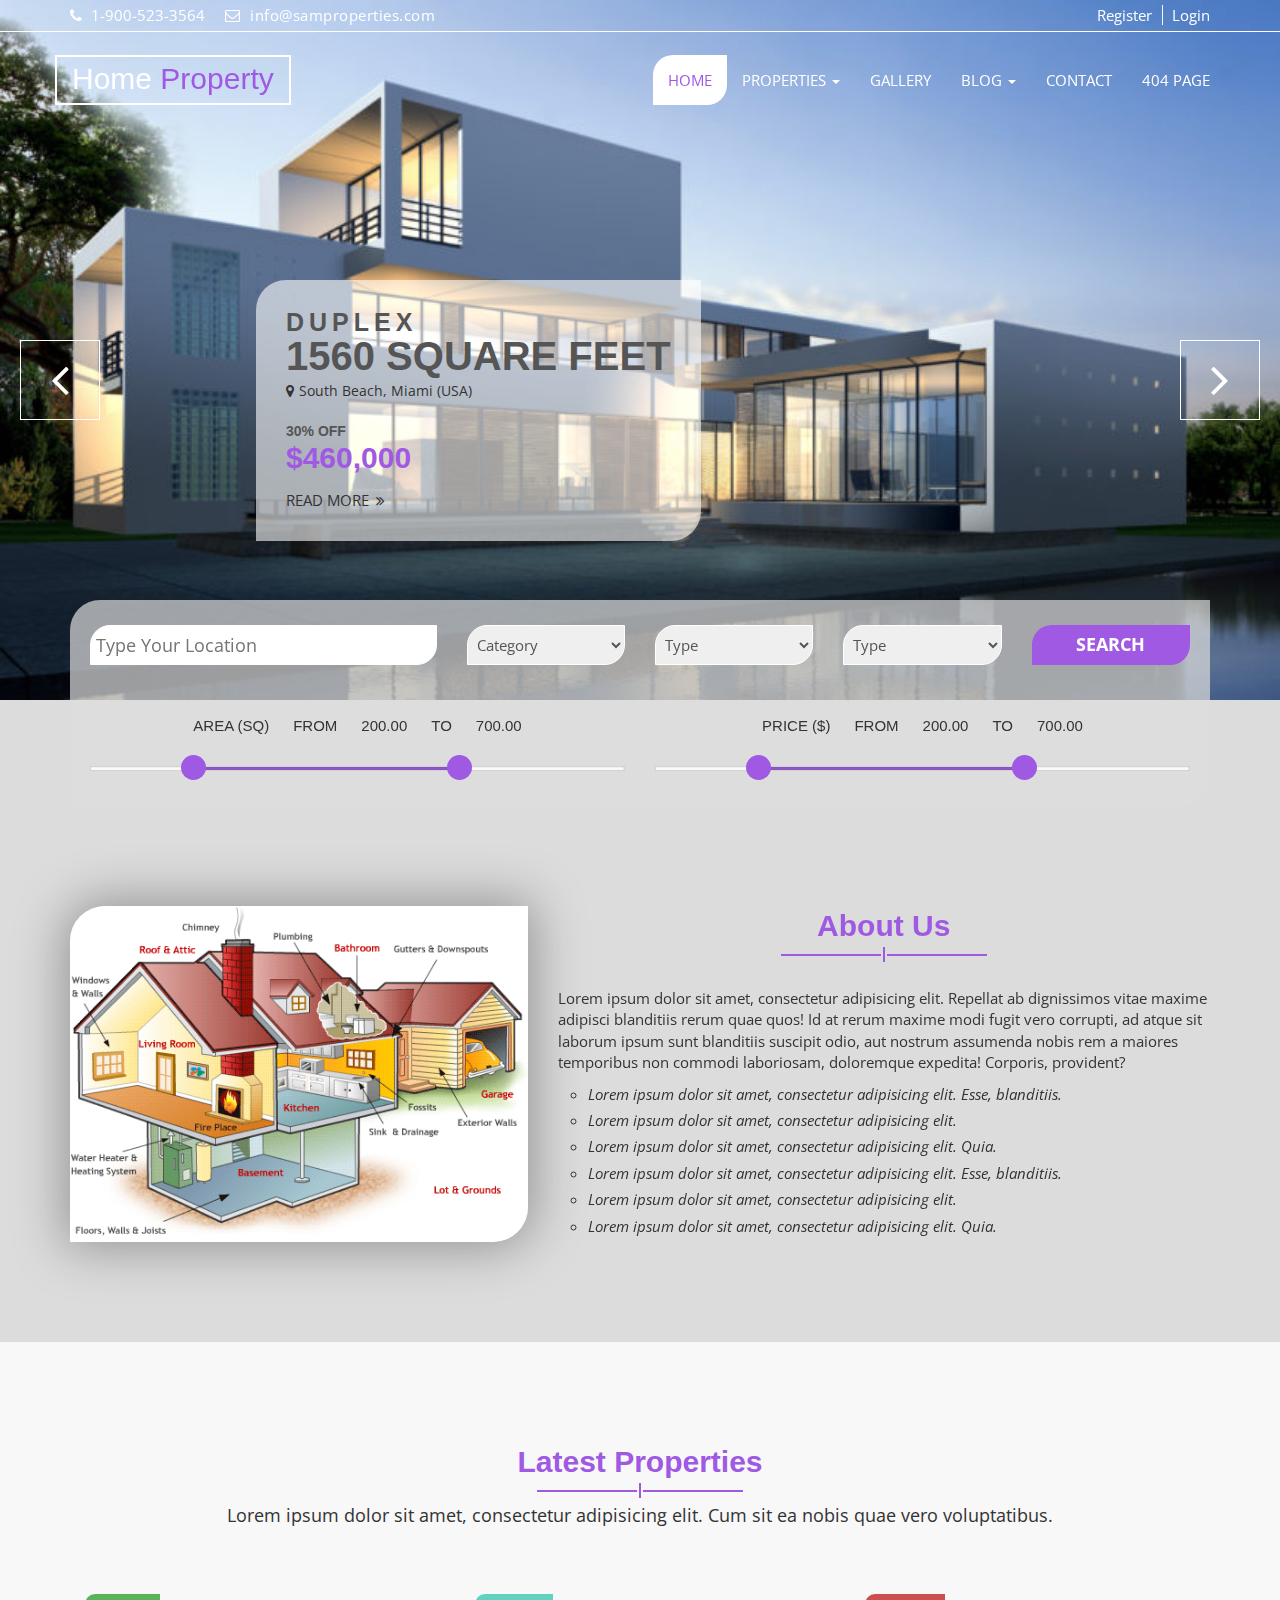
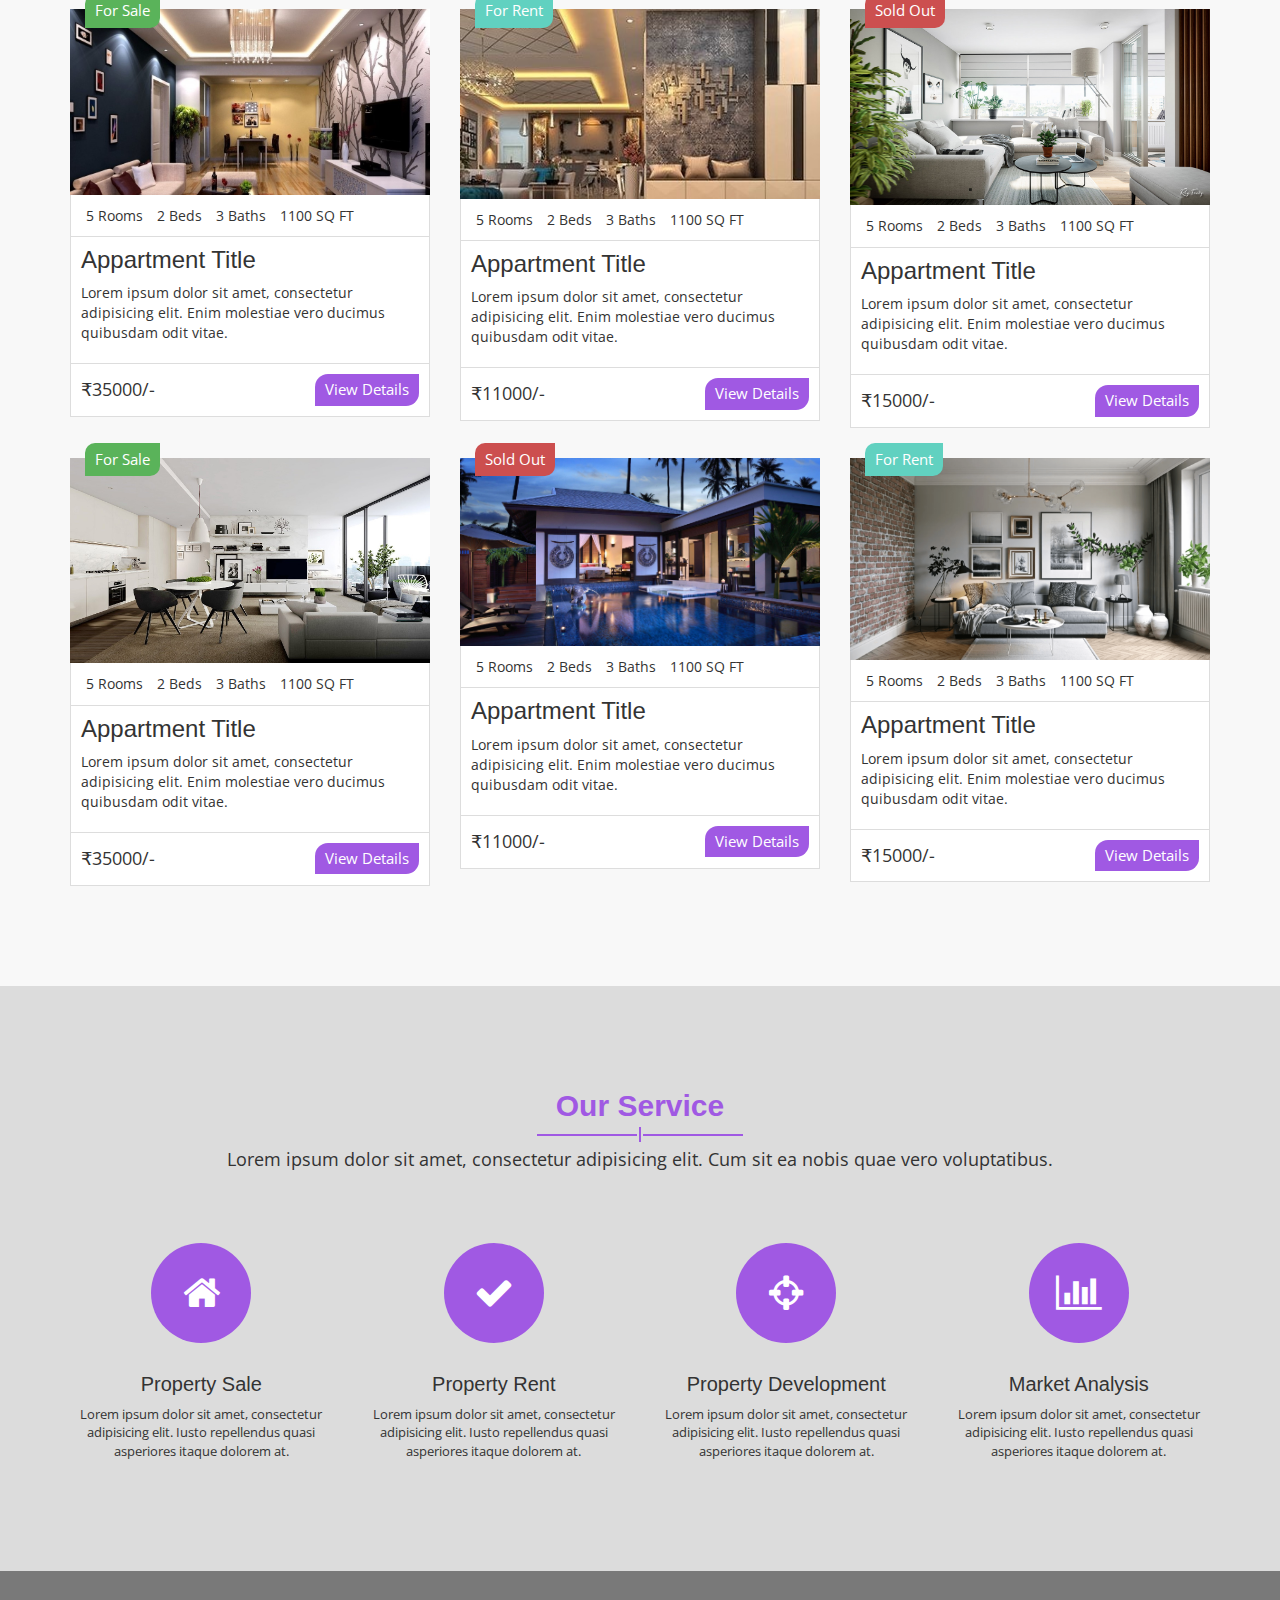
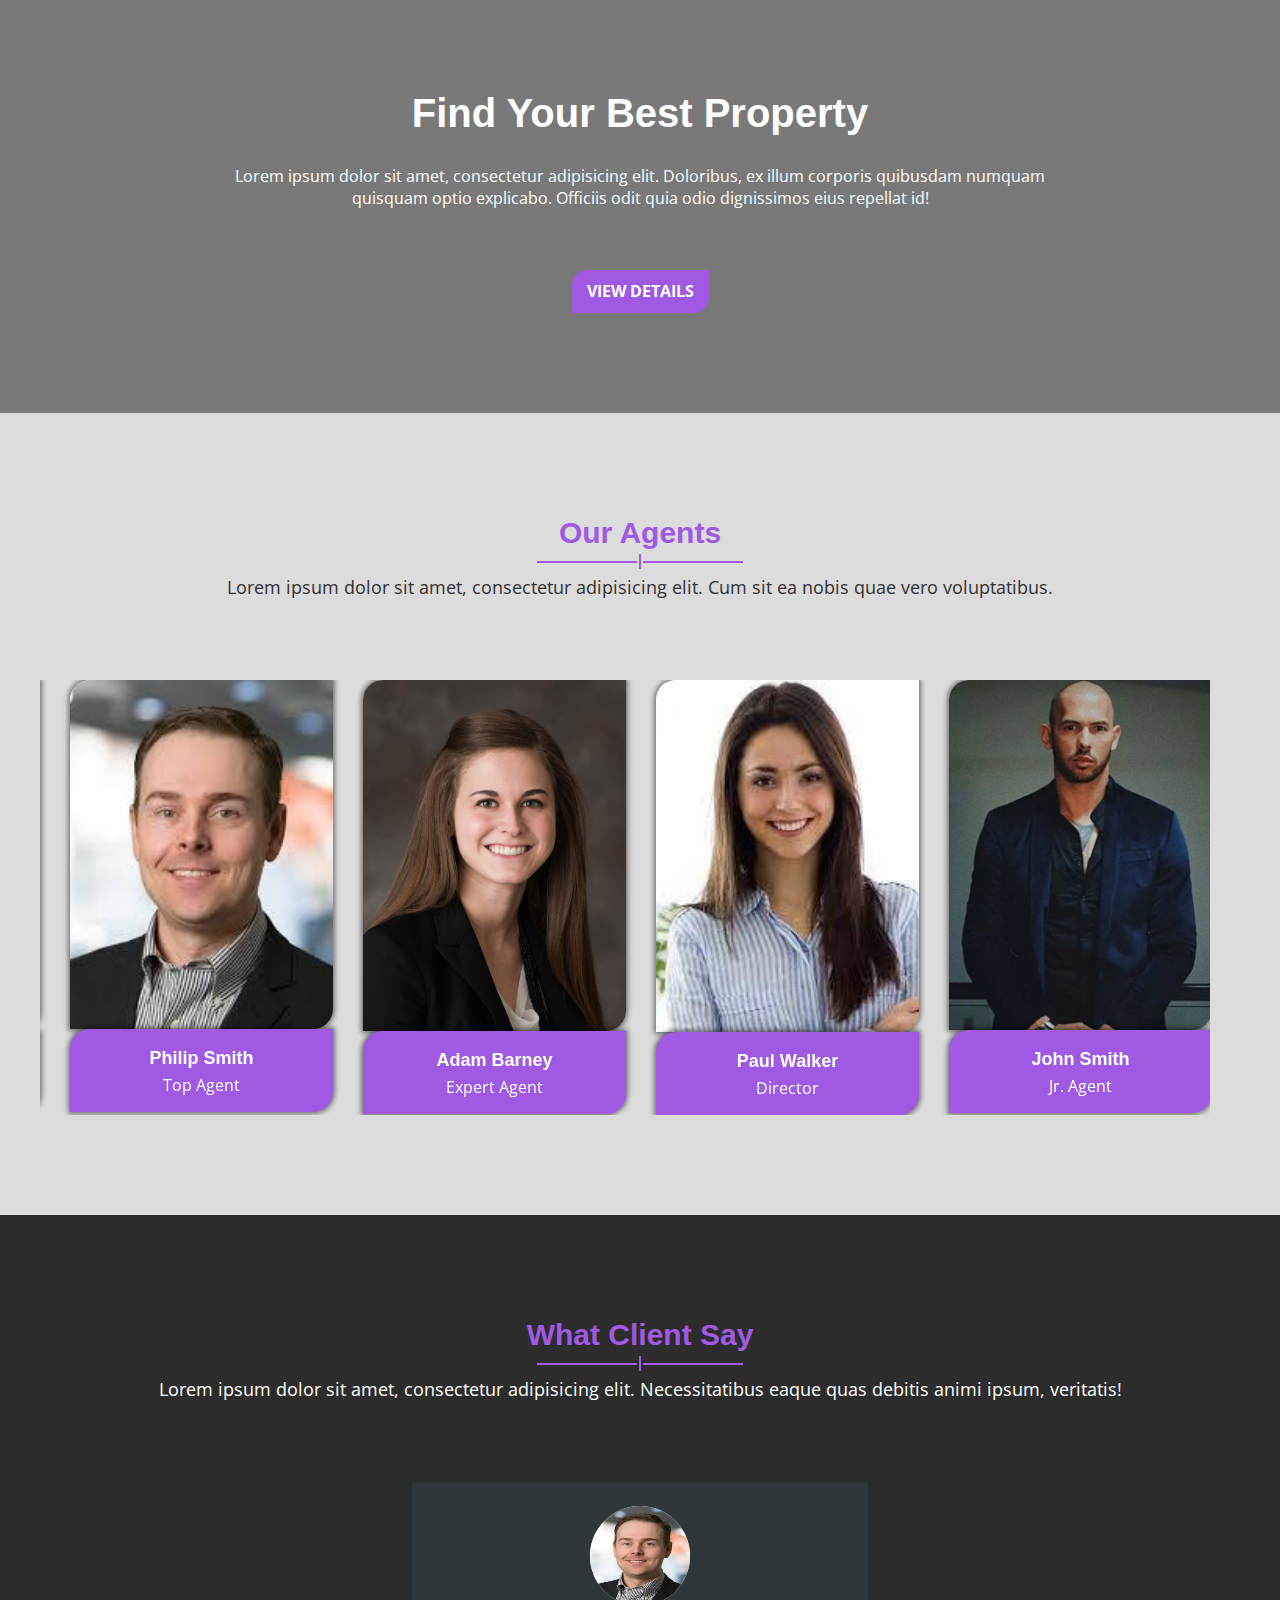
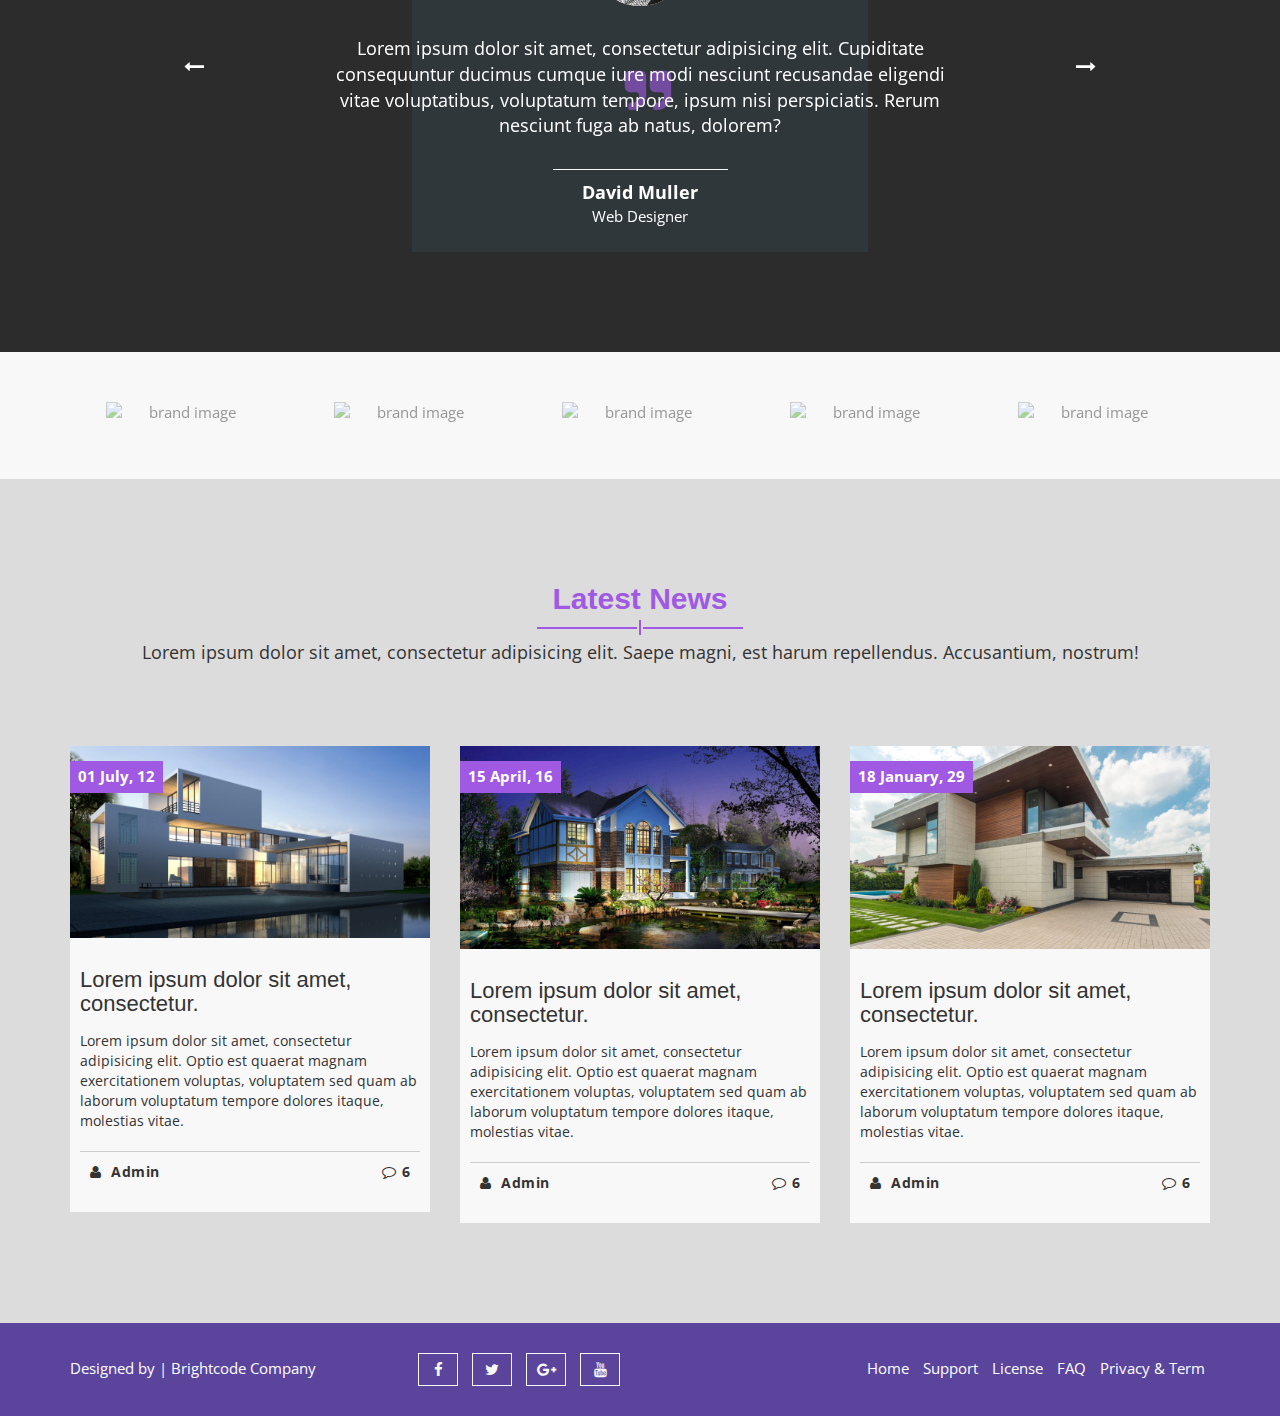
==== index.html @ 1f557dc6 "Initial commit with html file and css folder" ====
<!DOCTYPE html>
<html lang="en">

<head>
  <meta charset="utf-8">
  <meta http-equiv="X-UA-Compatible" content="IE=edge">
  <meta name="viewport" content="width=device-width, initial-scale=1">
  <title>Company Name | Home</title>
  <link rel="stylesheet" href="https://cdnjs.cloudflare.com/ajax/libs/font-awesome/6.2.1/css/all.min.css" />
  <!-- Font awesome -->
  <link href="css/font-awesome.css" rel="stylesheet">
  <!-- Bootstrap -->
  <link href="css/bootstrap.css" rel="stylesheet">
  <!-- slick slider -->
  <link rel="stylesheet" type="text/css" href="css/slick.css">
  <!-- price picker slider -->
  <link rel="stylesheet" type="text/css" href="css/nouislider.css">
  <!-- Fancybox slider -->
  <link rel="stylesheet" href="css/jquery.fancybox.css" type="text/css" media="screen" />
  <!-- Theme color -->
  <link id="switcher" href="css/theme-color/default-theme.css" rel="stylesheet">

  <!-- Main style sheet -->
  <link href="css/style.css" rel="stylesheet">


  <!-- Google Font -->
  <link href='https://fonts.googleapis.com/css?family=Vollkorn' rel='stylesheet' type='text/css'>
  <link href='https://fonts.googleapis.com/css?family=Open+Sans' rel='stylesheet' type='text/css'>


</head>

<body class="aa-price-range">
  <!-- Pre Loader -->
  <div id="aa-preloader-area">
    <div class="pulse"></div>
  </div>
  <!-- SCROLL TOP BUTTON -->
  <a class="scrollToTop" href="#"><i class="fa fa-angle-double-up"></i></a>
  <!-- END SCROLL TOP BUTTON -->

  <!-- Start header section -->
  <header id="aa-header">
    <div class="container">
      <div class="row">
        <div class="col-md-12">
          <div class="aa-header-area">
            <div class="row">
              <div class="col-md-6 col-sm-6 col-xs-6">
                <div class="aa-header-left">
                  <div class="aa-telephone-no">
                    <span class="fa fa-phone"></span>
                    1-900-523-3564
                  </div>
                  <div class="aa-email hidden-xs">
                    <span class="fa fa-envelope-o"></span> info@samproperties.com
                  </div>
                </div>
              </div>
              <div class="col-md-6 col-sm-6 col-xs-6">
                <div class="aa-header-right">
                  <a href="register.html" class="aa-register">Register</a>
                  <a href="signin.html" class="aa-login">Login</a>
                </div>
              </div>
            </div>
          </div>
        </div>
      </div>
    </div>
  </header>
  <!-- End header section -->

  <!-- Start menu section -->
  <section id="aa-menu-area">
    <nav class="navbar navbar-default main-navbar" role="navigation">
      <div class="container">
        <div class="navbar-header">
          <!-- FOR MOBILE VIEW COLLAPSED BUTTON -->
          <button type="button" class="navbar-toggle collapsed" data-toggle="collapse" data-target="#navbar"
            aria-expanded="false" aria-controls="navbar">
            <span class="sr-only">Toggle navigation</span>
            <span class="icon-bar"></span>
            <span class="icon-bar"></span>
            <span class="icon-bar"></span>
          </button>
          <!-- LOGO -->
          <!-- Text based logo -->
          <a class="navbar-brand aa-logo" href="index.html"> Home <span>Property</span></a>
          <!-- Image based logo -->
          <!-- <a class="navbar-brand aa-logo-img" href="index.html"><img src="img/logo.png" alt="logo"></a> -->
        </div>
        <div id="navbar" class="navbar-collapse collapse">
          <ul id="top-menu" class="nav navbar-nav navbar-right aa-main-nav">
            <li class="active"><a href="index.html">HOME</a></li>
            <li class="dropdown">
              <a class="dropdown-toggle" data-toggle="dropdown" href="properties.html">PROPERTIES <span
                  class="caret"></span></a>
              <ul class="dropdown-menu" role="menu">
                <li><a href="properties.html">PROPERTIES</a></li>
                <li><a href="properties-detail.html">PROPERTIES DETAIL</a></li>
              </ul>
            </li>
            <li><a href="gallery.html">GALLERY</a></li>
            <li class="dropdown">
              <a class="dropdown-toggle" data-toggle="dropdown" href="blog-archive.html">BLOG <span
                  class="caret"></span></a>
              <ul class="dropdown-menu" role="menu">
                <li><a href="blog-archive.html">BLOG</a></li>
                <li><a href="blog-single.html">BLOG DETAILS</a></li>
              </ul>
            </li>
            <li><a href="contact.html">CONTACT</a></li>
            <li><a href="404.html">404 PAGE</a></li>
          </ul>
        </div><!--/.nav-collapse -->
      </div>
    </nav>
  </section>
  <!-- End menu section -->

  <!-- Start slider  -->
  <section id="aa-slider">
    <div class="aa-slider-area">
      <!-- Top slider -->
      <div class="aa-top-slider">
        <!-- Top slider single slide -->
        <div class="aa-top-slider-single">
          <img src="img/slider/slider_1.jpg" alt="img">
          <!-- Top slider content -->
          <div class="aa-top-slider-content">
            <span class="aa-top-slider-catg">Duplex</span>
            <h2 class="aa-top-slider-title">1560 Square Feet</h2>
            <p class="aa-top-slider-location"><i class="fa fa-map-marker"></i>South Beach, Miami (USA)</p>
            <span class="aa-top-slider-off">30% OFF</span>
            <p class="aa-top-slider-price">$460,000</p>
            <a href="#" class="aa-top-slider-btn">Read More <span class="fa fa-angle-double-right"></span></a>
          </div>
          <!-- / Top slider content -->
        </div>
        <!-- / Top slider single slide -->
        <!-- Top slider single slide -->
        <div class="aa-top-slider-single">
          <img src="img/slider/slider_2.jpg" alt="img">
          <!-- Top slider content -->
          <div class="aa-top-slider-content">
            <span class="aa-top-slider-catg">Duplex</span>
            <h2 class="aa-top-slider-title">1560 Square Feet</h2>
            <p class="aa-top-slider-location"><i class="fa fa-map-marker"></i>South Beach, Miami (USA)</p>
            <span class="aa-top-slider-off">30% OFF</span>
            <p class="aa-top-slider-price">$460,000</p>
            <a href="#" class="aa-top-slider-btn">Read More <span class="fa fa-angle-double-right"></span></a>
          </div>
          <!-- / Top slider content -->
        </div>
        <!-- / Top slider single slide -->
        <!-- Top slider single slide -->
        <div class="aa-top-slider-single">
          <img src="img/slider/slider_4.jpg" alt="img">
          <!-- Top slider content -->
          <div class="aa-top-slider-content">
            <span class="aa-top-slider-catg">Duplex</span>
            <h2 class="aa-top-slider-title">1560 Square Feet</h2>
            <p class="aa-top-slider-location"><i class="fa fa-map-marker"></i>South Beach, Miami (USA)</p>
            <span class="aa-top-slider-off">30% OFF</span>
            <p class="aa-top-slider-price">$460,000</p>
            <a href="#" class="aa-top-slider-btn">Read More <span class="fa fa-angle-double-right"></span></a>
          </div>
          <!-- / Top slider content -->
        </div>
      </div>
    </div>
  </section>
  <!-- End slider  -->

  <!-- Advance Search -->
  <section id="aa-advance-search">
    <div class="container">
      <div class="aa-advance-search-area">
        <div class="form">
          <div class="aa-advance-search-top">
            <div class="row">
              <div class="col-md-4">
                <div class="aa-single-advance-search">
                  <input type="text" placeholder="Type Your Location">
                </div>
              </div>
              <div class="col-md-2">
                <div class="aa-single-advance-search">
                  <select>
                    <option value="0" selected>Category</option>
                    <option value="1">Flat</option>
                    <option value="2">Land</option>
                    <option value="3">Plot</option>
                    <option value="4">Commercial</option>
                  </select>
                </div>
              </div>
              <div class="col-md-2">
                <div class="aa-single-advance-search">
                  <select>
                    <option value="0" selected>Type</option>
                    <option value="1">Flat</option>
                    <option value="2">Land</option>
                    <option value="3">Plot</option>
                    <option value="4">Commercial</option>
                  </select>
                </div>
              </div>
              <div class="col-md-2">
                <div class="aa-single-advance-search">
                  <select>
                    <option value="0" selected>Type</option>
                    <option value="1">Flat</option>
                    <option value="2">Land</option>
                    <option value="3">Plot</option>
                    <option value="4">Commercial</option>
                  </select>
                </div>
              </div>
              <div class="col-md-2">
                <div class="aa-single-advance-search">
                  <input class="aa-search-btn" type="submit" value="Search">
                </div>
              </div>
            </div>
          </div>
          <div class="aa-advance-search-bottom">
            <div class="row">
              <div class="col-md-6">
                <div class="aa-single-filter-search">
                  <span>AREA (SQ)</span>
                  <span>FROM</span>
                  <span id="skip-value-lower" class="example-val">30.00</span>
                  <span>TO</span>
                  <span id="skip-value-upper" class="example-val">100.00</span>
                  <div id="aa-sqrfeet-range" class="noUi-target noUi-ltr noUi-horizontal noUi-background">
                  </div>
                </div>
              </div>
              <div class="col-md-6">
                <div class="aa-single-filter-search">
                  <span>PRICE ($)</span>
                  <span>FROM</span>
                  <span id="skip-value-lower2" class="example-val">30.00</span>
                  <span>TO</span>
                  <span id="skip-value-upper2" class="example-val">100.00</span>
                  <div id="aa-price-range" class="noUi-target noUi-ltr noUi-horizontal noUi-background">
                  </div>
                </div>
              </div>
            </div>
          </div>
        </div>
      </div>
    </div>
  </section>
  <!-- / Advance Search -->

  <!-- About us -->
  <section id="aa-about-us">
    <div class="container">
      <div class="row">
        <div class="col-md-12">
          <div class="aa-about-us-area">
            <div class="row">
              <div class="col-md-5">
                <div class="aa-about-us-left">
                  <img src="img/about/about_1.gif" alt="image">
                </div>
              </div>
              <div class="col-md-7">
                <div class="aa-about-us-right">
                  <div class="aa-title">
                    <h2>About Us</h2>
                    <span></span>
                  </div>
                  <p>Lorem ipsum dolor sit amet, consectetur adipisicing elit. Repellat ab dignissimos vitae maxime
                    adipisci blanditiis rerum quae quos! Id at rerum maxime modi fugit vero corrupti, ad atque sit
                    laborum ipsum sunt blanditiis suscipit odio, aut nostrum assumenda nobis rem a maiores temporibus
                    non commodi laboriosam, doloremque expedita! Corporis, provident?</p>
                  <ul>
                    <li>Lorem ipsum dolor sit amet, consectetur adipisicing elit. Esse, blanditiis.</li>
                    <li>Lorem ipsum dolor sit amet, consectetur adipisicing elit.</li>
                    <li>Lorem ipsum dolor sit amet, consectetur adipisicing elit. Quia.</li>
                    <li>Lorem ipsum dolor sit amet, consectetur adipisicing elit. Esse, blanditiis.</li>
                    <li>Lorem ipsum dolor sit amet, consectetur adipisicing elit.</li>
                    <li>Lorem ipsum dolor sit amet, consectetur adipisicing elit. Quia.</li>
                  </ul>
                </div>
              </div>
            </div>
          </div>
        </div>
      </div>
    </div>
  </section>
  <!-- / About us -->

  <!-- Latest property -->
  <section id="aa-latest-property">
    <div class="container">
      <div class="aa-latest-property-area">
        <div class="aa-title">
          <h2>Latest Properties</h2>
          <span></span>
          <p>Lorem ipsum dolor sit amet, consectetur adipisicing elit. Cum sit ea nobis quae vero voluptatibus.</p>
        </div>
        <div class="aa-latest-properties-content">
          <div class="row">
            <div class="col-md-4">
              <article class="aa-properties-item">
                <a href="#" class="aa-properties-item-img">
                  <img src="img/item/card_1.jpg" alt="img">
                </a>
                <div class="aa-tag for-sale">
                  For Sale
                </div>
                <div class="aa-properties-item-content">
                  <div class="aa-properties-info">
                    <span>5 Rooms</span>
                    <span>2 Beds</span>
                    <span>3 Baths</span>
                    <span>1100 SQ FT</span>
                  </div>
                  <div class="aa-properties-about">
                    <h3><a href="#">Appartment Title</a></h3>
                    <p>Lorem ipsum dolor sit amet, consectetur adipisicing elit. Enim molestiae vero ducimus quibusdam
                      odit vitae.</p>
                  </div>
                  <div class="aa-properties-detial">
                    <span class="aa-price">
                      &#8377;35000/-
                    </span>
                    <a href="#" class="aa-secondary-btn">View Details</a>
                  </div>
                </div>
              </article>
            </div>
            <div class="col-md-4">
              <article class="aa-properties-item">
                <a href="#" class="aa-properties-item-img">
                  <img src="img/item/card_2.jpg" alt="img">
                </a>
                <div class="aa-tag for-rent">
                  For Rent
                </div>
                <div class="aa-properties-item-content">
                  <div class="aa-properties-info">
                    <span>5 Rooms</span>
                    <span>2 Beds</span>
                    <span>3 Baths</span>
                    <span>1100 SQ FT</span>
                  </div>
                  <div class="aa-properties-about">
                    <h3><a href="#">Appartment Title</a></h3>
                    <p>Lorem ipsum dolor sit amet, consectetur adipisicing elit. Enim molestiae vero ducimus quibusdam
                      odit vitae.</p>
                  </div>
                  <div class="aa-properties-detial">
                    <span class="aa-price">
                      &#8377;11000/-
                    </span>
                    <a href="#" class="aa-secondary-btn">View Details</a>
                  </div>
                </div>
              </article>
            </div>
            <div class="col-md-4">
              <article class="aa-properties-item">
                <a href="#" class="aa-properties-item-img">
                  <img src="img/item/card_3.jpg" alt="img">
                </a>
                <div class="aa-tag sold-out">
                  Sold Out
                </div>
                <div class="aa-properties-item-content">
                  <div class="aa-properties-info">
                    <span>5 Rooms</span>
                    <span>2 Beds</span>
                    <span>3 Baths</span>
                    <span>1100 SQ FT</span>
                  </div>
                  <div class="aa-properties-about">
                    <h3><a href="#">Appartment Title</a></h3>
                    <p>Lorem ipsum dolor sit amet, consectetur adipisicing elit. Enim molestiae vero ducimus quibusdam
                      odit vitae.</p>
                  </div>
                  <div class="aa-properties-detial">
                    <span class="aa-price">
                      &#8377;15000/-
                    </span>
                    <a href="#" class="aa-secondary-btn">View Details</a>
                  </div>
                </div>
              </article>
            </div>
            <div class="col-md-4">
              <article class="aa-properties-item">
                <a href="#" class="aa-properties-item-img">
                  <img src="img/item/card_4.jpg" alt="img">
                </a>
                <div class="aa-tag for-sale">
                  For Sale
                </div>
                <div class="aa-properties-item-content">
                  <div class="aa-properties-info">
                    <span>5 Rooms</span>
                    <span>2 Beds</span>
                    <span>3 Baths</span>
                    <span>1100 SQ FT</span>
                  </div>
                  <div class="aa-properties-about">
                    <h3><a href="#">Appartment Title</a></h3>
                    <p>Lorem ipsum dolor sit amet, consectetur adipisicing elit. Enim molestiae vero ducimus quibusdam
                      odit vitae.</p>
                  </div>
                  <div class="aa-properties-detial">
                    <span class="aa-price">
                      &#8377;35000/-
                    </span>
                    <a href="#" class="aa-secondary-btn">View Details</a>
                  </div>
                </div>
              </article>
            </div>
            <div class="col-md-4">
              <article class="aa-properties-item">
                <a href="#" class="aa-properties-item-img">
                  <img src="img/item/card_5.jpg" alt="img">
                </a>
                <div class="aa-tag sold-out">
                  Sold Out
                </div>
                <div class="aa-properties-item-content">
                  <div class="aa-properties-info">
                    <span>5 Rooms</span>
                    <span>2 Beds</span>
                    <span>3 Baths</span>
                    <span>1100 SQ FT</span>
                  </div>
                  <div class="aa-properties-about">
                    <h3><a href="#">Appartment Title</a></h3>
                    <p>Lorem ipsum dolor sit amet, consectetur adipisicing elit. Enim molestiae vero ducimus quibusdam
                      odit vitae.</p>
                  </div>
                  <div class="aa-properties-detial">
                    <span class="aa-price">
                      &#8377;11000/-
                    </span>
                    <a href="#" class="aa-secondary-btn">View Details</a>
                  </div>
                </div>
              </article>
            </div>
            <div class="col-md-4">
              <article class="aa-properties-item">
                <a href="#" class="aa-properties-item-img">
                  <img src="img/item/card_6.jpg" alt="img">
                </a>
                <div class="aa-tag for-rent">
                  For Rent
                </div>
                <div class="aa-properties-item-content">
                  <div class="aa-properties-info">
                    <span>5 Rooms</span>
                    <span>2 Beds</span>
                    <span>3 Baths</span>
                    <span>1100 SQ FT</span>
                  </div>
                  <div class="aa-properties-about">
                    <h3><a href="#">Appartment Title</a></h3>
                    <p>Lorem ipsum dolor sit amet, consectetur adipisicing elit. Enim molestiae vero ducimus quibusdam
                      odit vitae.</p>
                  </div>
                  <div class="aa-properties-detial">
                    <span class="aa-price">
                      &#8377;15000/-
                    </span>
                    <a href="#" class="aa-secondary-btn">View Details</a>
                  </div>
                </div>
              </article>
            </div>
          </div>
        </div>
      </div>
    </div>
  </section>
  <!-- / Latest property -->

  <!-- Service section -->
  <section id="aa-service">
    <div class="container">
      <div class="row">
        <div class="col-md-12">
          <div class="aa-service-area">
            <div class="aa-title">
              <h2>Our Service</h2>
              <span></span>
              <p>Lorem ipsum dolor sit amet, consectetur adipisicing elit. Cum sit ea nobis quae vero voluptatibus.</p>
            </div>
            <!-- service content -->
            <div class="aa-service-content">
              <div class="row">
                <div class="col-md-3">
                  <div class="aa-single-service">
                    <div class="aa-service-icon">
                      <span class="fa fa-home"></span>
                    </div>
                    <div class="aa-single-service-content">
                      <h4><a href="#">Property Sale</a></h4>
                      <p>Lorem ipsum dolor sit amet, consectetur adipisicing elit. Iusto repellendus quasi asperiores
                        itaque dolorem at.</p>
                    </div>
                  </div>
                </div>
                <div class="col-md-3">
                  <div class="aa-single-service">
                    <div class="aa-service-icon">
                      <span class="fa fa-check"></span>
                    </div>
                    <div class="aa-single-service-content">
                      <h4><a href="#">Property Rent</a></h4>
                      <p>Lorem ipsum dolor sit amet, consectetur adipisicing elit. Iusto repellendus quasi asperiores
                        itaque dolorem at.</p>
                    </div>
                  </div>
                </div>
                <div class="col-md-3">
                  <div class="aa-single-service">
                    <div class="aa-service-icon">
                      <span class="fa fa-crosshairs"></span>
                    </div>
                    <div class="aa-single-service-content">
                      <h4><a href="#">Property Development</a></h4>
                      <p>Lorem ipsum dolor sit amet, consectetur adipisicing elit. Iusto repellendus quasi asperiores
                        itaque dolorem at.</p>
                    </div>
                  </div>
                </div>
                <div class="col-md-3">
                  <div class="aa-single-service">
                    <div class="aa-service-icon">
                      <span class="fa fa-bar-chart-o"></span>
                    </div>
                    <div class="aa-single-service-content">
                      <h4><a href="#">Market Analysis</a></h4>
                      <p>Lorem ipsum dolor sit amet, consectetur adipisicing elit. Iusto repellendus quasi asperiores
                        itaque dolorem at.</p>
                    </div>
                  </div>
                </div>
              </div>
            </div>
          </div>
        </div>
      </div>
    </div>
  </section>
  <!-- / Service section -->

  <!-- Promo Banner Section -->
  <section id="aa-promo-banner">
    <div class="container">
      <div class="row">
        <div class="col-md-12">
          <div class="aa-promo-banner-area">
            <h3>Find Your Best Property</h3>
            <p>Lorem ipsum dolor sit amet, consectetur adipisicing elit. Doloribus, ex illum corporis quibusdam numquam
              quisquam optio explicabo. Officiis odit quia odio dignissimos eius repellat id!</p>
            <a href="#" class="aa-view-btn">View Details</a>
          </div>
        </div>
      </div>
    </div>
  </section>
  <!-- / Promo Banner Section -->

  <!-- Our Agent Section-->
  <section id="aa-agents">
    <div class="container">
      <div class="row">
        <div class="col-md-12">
          <div class="aa-agents-area">
            <div class="aa-title">
              <h2>Our Agents</h2>
              <span></span>
              <p>Lorem ipsum dolor sit amet, consectetur adipisicing elit. Cum sit ea nobis quae vero voluptatibus.</p>
            </div>
            <!-- agents content -->
            <div class="aa-agents-content">
              <ul class="aa-agents-slider">
                <li>
                  <div class="aa-single-agents">
                    <div class="aa-agents-img">
                      <img src="img/agents/agent_1.jpg" alt="agent member image">
                    </div>
                    <div class="aa-agetns-info">
                      <h4><a href="#">Philip Smith</a></h4>
                      <span>Top Agent</span>
                      <!-- <div class="aa-agent-social">
                        <a href="#"><i class="fa fa-facebook"></i></a>
                        <a href="#"><i class="fa fa-twitter"></i></a>
                        <a href="#"><i class="fa fa-linkedin"></i></a>
                        <a href="#"><i class="fa fa-google-plus"></i></a>
                      </div> -->
                    </div>
                  </div>
                </li>
                <li>
                  <div class="aa-single-agents">
                    <div class="aa-agents-img">
                      <img src="img/agents/agent_2.jpg" alt="agent member image">
                    </div>
                    <div class="aa-agetns-info">
                      <h4><a href="#">Adam Barney</a></h4>
                      <span>Expert Agent</span>
                      <!-- <div class="aa-agent-social">
                        <a href="#"><i class="fa fa-facebook"></i></a>
                        <a href="#"><i class="fa fa-twitter"></i></a>
                        <a href="#"><i class="fa fa-linkedin"></i></a>
                        <a href="#"><i class="fa fa-google-plus"></i></a>
                      </div> -->
                    </div>
                  </div>
                </li>
                <li>
                  <div class="aa-single-agents">
                    <div class="aa-agents-img">
                      <img src="img/agents/agent_3.jpg" alt="agent member image">
                    </div>
                    <div class="aa-agetns-info">
                      <h4><a href="#">Paul Walker</a></h4>
                      <span>Director</span>
                      <!-- <div class="aa-agent-social">
                        <a href="#"><i class="fa fa-facebook"></i></a>
                        <a href="#"><i class="fa fa-twitter"></i></a>
                        <a href="#"><i class="fa fa-linkedin"></i></a>
                        <a href="#"><i class="fa fa-google-plus"></i></a>
                      </div> -->
                    </div>
                  </div>
                </li>
                <li>
                  <div class="aa-single-agents">
                    <div class="aa-agents-img">
                      <img src="img/agents/agent_4.jpg" alt="agent member image">
                    </div>
                    <div class="aa-agetns-info">
                      <h4><a href="#">John Smith</a></h4>
                      <span>Jr. Agent</span>
                      <!-- <div class="aa-agent-social">
                        <a href="#"><i class="fa fa-facebook"></i></a>
                        <a href="#"><i class="fa fa-twitter"></i></a>
                        <a href="#"><i class="fa fa-linkedin"></i></a>
                        <a href="#"><i class="fa fa-google-plus"></i></a>
                      </div> -->
                    </div>
                  </div>
                </li>
                <li>
                  <div class="aa-single-agents">
                    <div class="aa-agents-img">
                      <img src="img/agents/agent_5.jpg" alt="agent member image">
                    </div>
                    <div class="aa-agetns-info">
                      <h4><a href="#">Philip Smith</a></h4>
                      <span>Top Agent</span>
                      <!-- <div class="aa-agent-social">
                        <a href="#"><i class="fa fa-facebook"></i></a>
                        <a href="#"><i class="fa fa-twitter"></i></a>
                        <a href="#"><i class="fa fa-linkedin"></i></a>
                        <a href="#"><i class="fa fa-google-plus"></i></a>
                      </div> -->
                    </div>
                  </div>
                </li>

                <li>
                  <div class="aa-single-agents">
                    <div class="aa-agents-img">
                      <img src="img/agents/agent_6.jpg" alt="agent member image">
                    </div>
                    <div class="aa-agetns-info">
                      <h4><a href="#">Philip Smith</a></h4>
                      <span>Top Agent</span>
                      <!-- <div class="aa-agent-social">
                        <a href="#"><i class="fa fa-facebook"></i></a>
                        <a href="#"><i class="fa fa-twitter"></i></a>
                        <a href="#"><i class="fa fa-linkedin"></i></a>
                        <a href="#"><i class="fa fa-google-plus"></i></a>
                      </div> -->
                    </div>
                  </div>
                </li>

              </ul>
            </div>
          </div>
        </div>
      </div>
    </div>
  </section>
  <!-- / Our Agent Section-->

  <!-- Client Testimonial -->
  <section id="aa-client-testimonial">
    <div class="container">
      <div class="row">
        <div class="col-md-12">
          <div class="aa-client-testimonial-area">
            <div class="aa-title">
              <h2>What Client Say</h2>
              <span></span>
              <p>Lorem ipsum dolor sit amet, consectetur adipisicing elit. Necessitatibus eaque quas debitis animi
                ipsum, veritatis!</p>
            </div>
            <!-- testimonial content -->
            <div class="aa-testimonial-content">
              <!-- testimonial slider -->
              <ul class="aa-testimonial-slider">
                <li>
                  <div class="aa-testimonial-single">
                    <div class="aa-testimonial-img">
                      <img src="img/agents/agent_1.jpg" alt="testimonial img">
                    </div>
                    <div class="aa-testimonial-info">
                      <p>Lorem ipsum dolor sit amet, consectetur adipisicing elit. Cupiditate consequuntur ducimus
                        cumque iure modi nesciunt recusandae eligendi vitae voluptatibus, voluptatum tempore, ipsum nisi
                        perspiciatis. Rerum nesciunt fuga ab natus, dolorem?</p>
                    </div>
                    <div class="aa-testimonial-bio">
                      <p>David Muller</p>
                      <span>Web Designer</span>
                    </div>
                  </div>
                </li>
                <li>
                  <div class="aa-testimonial-single">
                    <div class="aa-testimonial-img">
                      <img src="img/agents/agent_2.jpg" alt="testimonial img">
                    </div>
                    <div class="aa-testimonial-info">
                      <p>Lorem ipsum dolor sit amet, consectetur adipisicing elit. Cupiditate consequuntur ducimus
                        cumque iure modi nesciunt recusandae eligendi vitae voluptatibus, voluptatum tempore, ipsum nisi
                        perspiciatis. Rerum nesciunt fuga ab natus, dolorem?</p>
                    </div>
                    <div class="aa-testimonial-bio">
                      <p>David Muller</p>
                      <span>Web Designer</span>
                    </div>
                  </div>
                </li>
                <li>
                  <div class="aa-testimonial-single">
                    <div class="aa-testimonial-img">
                      <img src="img/agents/agent_3.jpg" alt="testimonial img">
                    </div>
                    <div class="aa-testimonial-info">
                      <p>Lorem ipsum dolor sit amet, consectetur adipisicing elit. Cupiditate consequuntur ducimus
                        cumque iure modi nesciunt recusandae eligendi vitae voluptatibus, voluptatum tempore, ipsum nisi
                        perspiciatis. Rerum nesciunt fuga ab natus, dolorem?</p>
                    </div>
                    <div class="aa-testimonial-bio">
                      <p>David Muller</p>
                      <span>Web Designer</span>
                    </div>
                  </div>
                </li>
              </ul>
            </div>
          </div>
        </div>
      </div>
    </div>
  </section>
  <!-- Client Testimonial -->

  <!-- Client brand -->
  <section id="aa-client-brand">
    <div class="container">
      <div class="row">
        <div class="col-md-12">
          <div class="aa-client-brand-area">
            <ul class="aa-client-brand-slider">
              <li>
                <div class="aa-client-single-brand">
                  <img src="img/client-brand-1.png" alt="brand image">
                </div>
              </li>
              <li>
                <div class="aa-client-single-brand">
                  <img src="img/client-brand-2.png" alt="brand image">
                </div>
              </li>
              <li>
                <div class="aa-client-single-brand">
                  <img src="img/client-brand-3.png" alt="brand image">
                </div>
              </li>
              <li>
                <div class="aa-client-single-brand">
                  <img src="img/client-brand-5.png" alt="brand image">
                </div>
              </li>
              <li>
                <div class="aa-client-single-brand">
                  <img src="img/client-brand-4.png" alt="brand image">
                </div>
              </li>
              <li>
                <div class="aa-client-single-brand">
                  <img src="img/client-brand-1.png" alt="brand image">
                </div>
              </li>
              <li>
                <div class="aa-client-single-brand">
                  <img src="img/client-brand-2.png" alt="brand image">
                </div>
              </li>
              <li>
                <div class="aa-client-single-brand">
                  <img src="img/client-brand-3.png" alt="brand image">
                </div>
              </li>
              <li>
                <div class="aa-client-single-brand">
                  <img src="img/client-brand-5.png" alt="brand image">
                </div>
              </li>
              <li>
                <div class="aa-client-single-brand">
                  <img src="img/client-brand-4.png" alt="brand image">
                </div>
              </li>
            </ul>
          </div>
        </div>
      </div>
    </div>
  </section>
  <!-- / Client brand -->

  <!-- Latest blog -->
  <section id="aa-latest-blog">
    <div class="container">
      <div class="row">
        <div class="col-md-12">
          <div class="aa-latest-blog-area">
            <div class="aa-title">
              <h2>Latest News</h2>
              <span></span>
              <p>Lorem ipsum dolor sit amet, consectetur adipisicing elit. Saepe magni, est harum repellendus.
                Accusantium, nostrum!</p>
            </div>
            <div class="aa-latest-blog-content">
              <div class="row">
                <!-- start single blog -->
                <div class="col-md-4">
                  <article class="aa-blog-single">
                    <figure class="aa-blog-img">
                      <a href="#"><img src="img/slider/slider_1.jpg" alt="img"></a>
                      <span class="aa-date-tag">01 July, 12</span>
                    </figure>
                    <div class="aa-blog-single-content">
                      <h3><a href="#">Lorem ipsum dolor sit amet, consectetur.</a></h3>
                      <p>Lorem ipsum dolor sit amet, consectetur adipisicing elit. Optio est quaerat magnam
                        exercitationem voluptas, voluptatem sed quam ab laborum voluptatum tempore dolores itaque,
                        molestias vitae.</p>
                      <div class="aa-blog-single-bottom">
                        <a href="#" class="aa-blog-author"><i class="fa fa-user"></i> Admin</a>
                        <a href="#" class="aa-blog-comments"><i class="fa fa-comment-o"></i>6</a>
                      </div>
                    </div>

                  </article>
                </div>
                <!-- start single blog -->
                <div class="col-md-4">
                  <article class="aa-blog-single">
                    <figure class="aa-blog-img">
                      <a href="#"><img src="img/slider/slider_2.jpg" alt="img"></a>
                      <span class="aa-date-tag">15 April, 16</span>
                    </figure>
                    <div class="aa-blog-single-content">
                      <h3><a href="#">Lorem ipsum dolor sit amet, consectetur.</a></h3>
                      <p>Lorem ipsum dolor sit amet, consectetur adipisicing elit. Optio est quaerat magnam
                        exercitationem voluptas, voluptatem sed quam ab laborum voluptatum tempore dolores itaque,
                        molestias vitae.</p>
                      <div class="aa-blog-single-bottom">
                        <a href="#" class="aa-blog-author"><i class="fa fa-user"></i> Admin</a>
                        <a href="#" class="aa-blog-comments"><i class="fa fa-comment-o"></i>6</a>
                      </div>
                    </div>
                  </article>
                </div>
                <!-- start single blog -->
                <div class="col-md-4">
                  <article class="aa-blog-single">
                    <figure class="aa-blog-img">
                      <a href="#"><img src="img/slider/slider_3.jpg" alt="img"></a>
                      <span class="aa-date-tag">18 January, 29</span>
                    </figure>
                    <div class="aa-blog-single-content">
                      <h3><a href="#">Lorem ipsum dolor sit amet, consectetur.</a></h3>
                      <p>Lorem ipsum dolor sit amet, consectetur adipisicing elit. Optio est quaerat magnam
                        exercitationem voluptas, voluptatem sed quam ab laborum voluptatum tempore dolores itaque,
                        molestias vitae.</p>
                      <div class="aa-blog-single-bottom">
                        <a href="#" class="aa-blog-author"><i class="fa fa-user"></i> Admin</a>
                        <a href="#" class="aa-blog-comments"><i class="fa fa-comment-o"></i>6</a>
                      </div>
                    </div>
                  </article>
                </div>
              </div>
            </div>
          </div>
        </div>
      </div>
    </div>
  </section>
  <!-- / Latest blog -->

  <!-- Footer -->

  <footer id="aa-footer">
    <div class="container">
      <div class="row">
        <div class="col-md-12">
          <div class="aa-footer-area">
            <div class="row">
              <div class="col-md-3 col-sm-6 col-xs-12">
                <div class="aa-footer-left">
                  <p>Designed by <a rel="nofollow" href="#">| Brightcode Company</a></p>
                </div>
              </div>
              <div class="col-md-3 col-sm-6 col-xs-12">
                <div class="aa-footer-middle">
                  <a href="#"><i class="fa fa-facebook"></i></a>
                  <a href="#"><i class="fa fa-twitter"></i></a>
                  <a href="#"><i class="fa fa-google-plus"></i></a>
                  <a href="#"><i class="fa fa-youtube"></i></a>
                </div>
              </div>
              <div class="col-md-6 col-sm-12 col-xs-12">
                <div class="aa-footer-right">
                  <a href="#">Home</a>
                  <a href="#">Support</a>
                  <a href="#">License</a>
                  <a href="#">FAQ</a>
                  <a href="#">Privacy & Term</a>
                </div>
              </div>
            </div>
          </div>
        </div>
      </div>
    </div>
  </footer>
  <!-- / Footer -->



  <!-- jQuery library -->
  <!--<script src="https://ajax.googleapis.com/ajax/libs/jquery/1.11.3/jquery.min.js"></script> -->
  <script src="js/jquery.min.js"></script>
  <!-- Include all compiled plugins (below), or include individual files as needed -->
  <script src="js/bootstrap.js"></script>
  <!-- slick slider -->
  <script type="text/javascript" src="js/slick.js"></script>
  <!-- Price picker slider -->
  <script type="text/javascript" src="js/nouislider.js"></script>
  <!-- mixit slider -->
  <script type="text/javascript" src="js/jquery.mixitup.js"></script>
  <!-- Add fancyBox -->
  <script type="text/javascript" src="js/jquery.fancybox.pack.js"></script>
  <!-- Custom js -->
  <script src="js/custom.js"></script>

</body>

</html>
---- css/nouislider.css ----
/* Functional styling;
 * These styles are required for noUiSlider to function.
 * You don't need to change these rules to apply your design.
 */
.noUi-target,
.noUi-target * {
-webkit-touch-callout: none;
-webkit-user-select: none;
-ms-touch-action: none;
	touch-action: none;
-ms-user-select: none;
-moz-user-select: none;
	user-select: none;
-moz-box-sizing: border-box;
	box-sizing: border-box;
}
.noUi-target {
	position: relative;
	direction: ltr;
}
.noUi-base {
	width: 100%;
	height: 100%;
	position: relative;
	z-index: 1; /* Fix 401 */
}
.noUi-origin {
	position: absolute;
	right: 0;
	top: 0;
	left: 0;
	bottom: 0;
}
.noUi-handle {
	position: relative;
	z-index: 1;
}
.noUi-stacking .noUi-handle {
/* This class is applied to the lower origin when
   its values is > 50%. */
	z-index: 10;
}
.noUi-state-tap .noUi-origin {
-webkit-transition: left 0.3s, top 0.3s;
	transition: left 0.3s, top 0.3s;
}
.noUi-state-drag * {
	cursor: inherit !important;
}

/* Painting and performance;
 * Browsers can paint handles in their own layer.
 */
.noUi-base,
.noUi-handle {
	-webkit-transform: translate3d(0,0,0);
	transform: translate3d(0,0,0);
}

/* Slider size and handle placement;
 */
.noUi-horizontal {
	height: 5px;
}
.noUi-horizontal .noUi-handle {
	cursor: pointer;
	height: 23px;
	left: -17px;
	top: -10px;
	width: 28px;
}
.noUi-vertical {
	width: 18px;
}
.noUi-vertical .noUi-handle {
	width: 28px;
	height: 34px;
	left: -6px;
	top: -17px;
}

/* Styling;
 */
.noUi-background {
	background: #FAFAFA;
	box-shadow: inset 0 1px 1px #f0f0f0;
}
.noUi-connect {
	background: #ccc;
	box-shadow: inset 0 0 3px rgba(51,51,51,0.45);
-webkit-transition: background 450ms;
	transition: background 450ms;
}
.noUi-origin {
	border-radius: 2px;
}
.noUi-target {
	border-radius: 0px;
	border: 1px solid #D3D3D3;
	box-shadow: inset 0 1px 1px #F0F0F0, 0 3px 6px -5px #BBB;
	margin-top: 30px;
	margin-bottom: 10px;
}
.noUi-target.noUi-connect {
	box-shadow: inset 0 0 3px rgba(51,51,51,0.45), 0 3px 6px -5px #BBB;
}

/* Handles and cursors;
 */
.noUi-draggable {
	cursor: w-resize;
}
.noUi-vertical .noUi-draggable {
	cursor: n-resize;
}
.noUi-handle {
	border: 1px solid #D9D9D9;
	border-radius: 0px;
	background: #FFF;
	cursor: default;
	box-shadow: inset 0 0 1px #FFF,
				inset 0 1px 7px #EBEBEB,
				0 3px 6px -3px #BBB;
}
.noUi-active {
	box-shadow: inset 0 0 1px #FFF,
				inset 0 1px 7px #DDD,
				0 3px 6px -3px #BBB;
}

/* Handle stripes;
 */
.noUi-handle:before,
.noUi-handle:after {
	content: "";
	display: block;
	position: absolute;
	height: 10px;
	width: 1px;
	background: #E8E7E6;
	left: 9px;
	top: 5px;
}
.noUi-handle:after {
	left: 15px;
}
.noUi-vertical .noUi-handle:before,
.noUi-vertical .noUi-handle:after {
	width: 14px;
	height: 1px;
	left: 6px;
	top: 14px;
}
.noUi-vertical .noUi-handle:after {
	top: 17px;
}

/* Disabled state;
 */
[disabled].noUi-connect,
[disabled] .noUi-connect {
	background: #B8B8B8;
}
[disabled].noUi-origin,
[disabled] .noUi-handle {
	cursor: not-allowed;
}
---- css/theme-color/default-theme.css ----
h2 {
  color: #a059e3;
}

.aa-primary-btn:hover,
.aa-primary-btn:focus {
  color: #a059e3;
  border-color: #a059e3;
}

.aa-secondary-btn {
  background-color: #a059e3;
}

.aa-view-btn {
  background-color: #a059e3;
}

.aa-view-btn:hover,
.aa-view-btn:focus {
  color: #a059e3;
}

.scrollToTop {
  background-color: #a059e3;
  border: 2px solid #a059e3;
}

.scrollToTop:hover,
.scrollToTop:focus {
  color: #a059e3;
}

.pulse:before,
.pulse:after {
  border: 5px solid #a059e3;
}

#aa-menu-area .main-navbar .navbar-header .aa-logo span {
  color: #a059e3;
}

#aa-menu-area .main-navbar .navbar-nav li a:hover,
#aa-menu-area .main-navbar .navbar-nav li a:focus {
  color: #a059e3;
}

#aa-menu-area .main-navbar .navbar-nav .active a {
  color: #a059e3;
}

#aa-menu-area .main-navbar .navbar-nav .open a {
  color: #a059e3;
}

#aa-menu-area .main-navbar .navbar-nav .dropdown-menu li a:hover,
#aa-menu-area .main-navbar .navbar-nav .dropdown-menu li a:focus {
  color: #a059e3;
}

#aa-slider .aa-slider-area .aa-top-slider .slick-prev:hover,
#aa-slider .aa-slider-area .aa-top-slider .slick-next:hover {
  background-color: #a059e3;
}

#aa-slider .aa-slider-area .aa-top-slider .aa-top-slider-price {
  color: #a059e3;
}

#aa-slider .aa-slider-area .aa-top-slider .aa-top-slider-btn:hover,
#aa-slider .aa-slider-area .aa-top-slider .aa-top-slider-btn:focus {
  color: #a059e3;
}

#aa-advance-search .aa-advance-search-area .aa-advance-search-top .aa-single-advance-search .aa-search-btn {
  background-color: #a059e3;
}

.aa-single-filter-search .noUi-connect {
  background-color: #a059e3;
}

.aa-single-filter-search .noUi-handle {
  background-color: #a059e3;
}

.aa-title span {
  background-color: #a059e3;
}

.aa-title span:before {
  background-color: #a059e3;
}

.aa-title span:after {
  background-color: #a059e3;
}

.aa-properties-item .for-sale {
  background-color: #a059e3;
}

#aa-service .aa-service-area .aa-service-content .aa-single-service .aa-service-icon span {
  background-color: #a059e3;
}

#aa-service .aa-service-area .aa-service-content .aa-single-service .aa-single-service-content h4 a:hover {
  color: #a059e3;
}

#aa-agents .aa-agents-area .aa-agents-content .aa-agents-slider li .aa-single-agents .aa-agetns-info {
  background-color: #a059e3;
}

#aa-agents .aa-agents-area .aa-agents-content .aa-agents-slider li .aa-single-agents .aa-agetns-info .aa-agent-social a:hover,
#aa-agents .aa-agents-area .aa-agents-content .aa-agents-slider li .aa-single-agents .aa-agetns-info .aa-agent-social a:focus {
  color: #a059e3;
}

#aa-client-testimonial .aa-client-testimonial-area .aa-testimonial-content .aa-testimonial-slider li .aa-testimonial-single .aa-testimonial-info p:before {
  color: #a059e3;
}

.aa-blog-single .aa-date-tag {
  background-color: #a059e3;
}

.aa-blog-single .aa-blog-single-content h3 a:hover,
.aa-blog-single .aa-blog-single-content h3 a:focus {
  color: #a059e3;
}

.aa-blog-single .aa-blog-single-bottom .aa-blog-author:hover,
.aa-blog-single .aa-blog-single-bottom .aa-blog-author:focus {
  color: #a059e3;
}

.aa-blog-single .aa-blog-single-bottom .aa-blog-comments:hover,
.aa-blog-single .aa-blog-single-bottom .aa-blog-comments:focus {
  color: #a059e3;
}

#aa-footer .aa-footer-area .aa-footer-left p a:hover,
#aa-footer .aa-footer-area .aa-footer-left p a:focus {
  color: #a059e3;
}

#aa-footer .aa-footer-area .aa-footer-middle a:hover,
#aa-footer .aa-footer-area .aa-footer-middle a:focus {
  color: #a059e3;
  border-color: #a059e3;
}

#aa-footer .aa-footer-area .aa-footer-right a:hover,
#aa-footer .aa-footer-area .aa-footer-right a:focus {
  color: #a059e3;
}

#aa-property-header .aa-property-header-inner .breadcrumb li.active {
  color: #a059e3;
}

#aa-properties .aa-properties-content .aa-properties-content-head .aa-properties-content-head-right a:hover,
#aa-properties .aa-properties-content .aa-properties-content-head .aa-properties-content-head-right a:focus {
  color: #a059e3;
  border-color: #a059e3;
}

#aa-properties .aa-properties-sidebar .aa-properties-single-sidebar .aa-single-advance-search .aa-search-btn {
  background-color: #a059e3;
}

#aa-properties .aa-properties-sidebar .aa-properties-single-sidebar .media .media-body h4 a:hover {
  color: #a059e3;
}

.aa-properties-content-bottom .pagination li a:hover,
.aa-properties-content-bottom .pagination li a:focus {
  background-color: #a059e3;
  border-color: #a059e3;
}

.aa-properties-content-bottom .pagination .active a {
  background-color: #a059e3;
}

.aa-properties-details .aa-properties-details-img .slick-prev,
.aa-properties-details .aa-properties-details-img .slick-next {
  background-color: #a059e3;
}

.aa-properties-details .aa-properties-info ul li:before {
  color: #a059e3;
}

.aa-properties-social ul li a:hover,
.aa-properties-social ul li a:focus {
  color: #a059e3;
  border-color: #a059e3;
}

#aa-blog .aa-blog-area .aa-blog-sidebar .aa-blog-sidebar-single .aa-blog-search .aa-search-text:focus {
  border-color: #a059e3;
}

#aa-blog .aa-blog-area .aa-blog-sidebar .aa-blog-sidebar-single .aa-blog-search .aa-search-submit:hover,
#aa-blog .aa-blog-area .aa-blog-sidebar .aa-blog-sidebar-single .aa-blog-search .aa-search-submit:focus {
  color: #a059e3;
}

#aa-blog .aa-blog-area .aa-blog-sidebar .aa-blog-sidebar-single .aa-blog-catg li a:hover,
#aa-blog .aa-blog-area .aa-blog-sidebar .aa-blog-sidebar-single .aa-blog-catg li a:focus {
  color: #a059e3;
}

#aa-blog .aa-blog-area .aa-blog-sidebar .aa-blog-sidebar-single .tag-cloud a:hover,
#aa-blog .aa-blog-area .aa-blog-sidebar .aa-blog-sidebar-single .tag-cloud a:focus {
  background-color: #a059e3;
  border-color: #a059e3;
}

#aa-blog .aa-blog-area .aa-blog-sidebar .aa-blog-sidebar-single .aa-blog-recent-post .media .media-body .media-heading a:hover,
#aa-blog .aa-blog-area .aa-blog-sidebar .aa-blog-sidebar-single .aa-blog-recent-post .media .media-body .media-heading a:focus {
  color: #a059e3;
}

.aa-blog-details .aa-blog-single-content h1,
.aa-blog-details .aa-blog-single-content h3,
.aa-blog-details .aa-blog-single-content h4 {
  color: #a059e3;
  font-weight: bold;
}

.aa-blog-navigation .aa-blog-pagination-left .aa-prev:hover,
.aa-blog-navigation .aa-blog-pagination-left .aa-prev:focus {
  color: #a059e3;
  border-color: #a059e3;
}

.aa-blog-navigation .aa-blog-pagination-right .aa-next:hover,
.aa-blog-navigation .aa-blog-pagination-right .aa-next:focus {
  color: #a059e3;
  border-color: #a059e3;
}

.aa-comments-area .comments .commentlist li .reply-btn:hover,
.aa-comments-area .comments .commentlist li .reply-btn:focus {
  color: #a059e3;
  border-color: #a059e3;
}

.aa-comments-area .comments .commentlist li .author-tag {
  background-color: #a059e3;
}

#respond input[type="text"]:focus,
#respond input[type="email"]:focus,
#respond input[type="url"]:focus {
  border: 1px solid #a059e3;
}

#respond textarea:focus {
  border: 1px solid #a059e3;
}

#respond .form-submit input:hover {
  color: #a059e3;
  border-color: #a059e3;
}

#aa-contact .aa-contact-area .aa-contact-bottom .aa-contact-form input[type="text"]:focus,
#aa-contact .aa-contact-area .aa-contact-bottom .aa-contact-form input[type="email"]:focus,
#aa-contact .aa-contact-area .aa-contact-bottom .aa-contact-form input[type="url"]:focus {
  border: 2px solid #a059e3;
}

#aa-contact .aa-contact-area .aa-contact-bottom .aa-contact-form textarea:focus {
  border: 2px solid #a059e3;
}

#aa-contact .aa-contact-area .aa-contact-bottom .aa-contact-form .form-submit input:hover {
  color: #a059e3;
  border: 2px solid #a059e3;
}

#aa-error .aa-error-area h2 {
  border: 3px solid #a059e3;
}

#aa-error .aa-error-area h2:before {
  border: 3px solid #a059e3;
}

#aa-error .aa-error-area a:hover,
#aa-error .aa-error-area a:focus {
  color: #a059e3;
  border-color: #a059e3;
}

#aa-gallery .aa-gallery-area .aa-gallery-content .aa-gallery-top ul li:hover,
#aa-gallery .aa-gallery-area .aa-gallery-content .aa-gallery-top ul li:focus {
  background-color: #a059e3;
  border-color: #a059e3;
}

#aa-gallery .aa-gallery-area .aa-gallery-content .aa-gallery-top ul .active {
  background-color: #a059e3;
  border-color: #a059e3;
}

#aa-gallery .aa-gallery-area .aa-gallery-content .aa-gallery-body .aa-single-gallery .aa-single-gallery-item .aa-single-gallery-info a:hover,
#aa-gallery .aa-gallery-area .aa-gallery-content .aa-gallery-body .aa-single-gallery .aa-single-gallery-item .aa-single-gallery-info a:focus {
  color: #a059e3;
  border-color: #a059e3;
}

#aa-signin .aa-signin-area .aa-signin-form .aa-single-submit input[type="submit"] {
  background-color: #a059e3;
  border: 2px solid #a059e3;
}

#aa-signin .aa-signin-area .aa-signin-form .aa-single-submit input[type="submit"]:hover {
  color: #a059e3;
  border-color: #a059e3;
}

.navbar-default .navbar-toggle {
  border-color: #a059e3;
}

.navbar-default .navbar-toggle .icon-bar {
  background-color: #a059e3;
}
---- css/style.css ----
body {
  background-color: #3f3f3f2f;
  font-family: "Open Sans", sans-serif;
  color: #333333;
  font-size: 15px;
  overflow-x: hidden;
}

.no-padding {
  padding: 0;
}

/* MODULES - Individual site components */
ul {
  padding: 0;
  margin: 0;
  list-style: none;
}

a {
  text-decoration: none;
  color: #333333;
}

a:hover,
a:focus {
  outline: none;
  text-decoration: none;
}

h1,
h2,
h3,
h4,
h5,
h6 {
  font-family: "Poppins", sans-serif;
}

h2 {
  font-size: 30px;
  font-weight: 700;
  line-height: 40px;
  margin: 0;
}

img {
  border: none;
}

.aa-primary-btn {
  font-size: 16px;
  padding: 10px 30px;
  border: 1px solid #e9e9e9;
  margin-top: 10px;
  display: inline-block;
  -webkit-transition: 0.5s;
  -moz-transition: 0.5s;
  -ms-transition: 0.5s;
  -o-transition: 0.5s;
  transition: 0.5s;
}

.aa-primary-btn:hover,
.aa-primary-btn:focus {
  text-decoration: none;
}

.aa-primary-btn span {
  margin-right: 5px;
}

.aa-secondary-btn {
  color: #fff;
  border-radius: 13px 0px;
  padding: 5px 10px;
  -webkit-transition: all 0.5s;
  -moz-transition: all 0.5s;
  -ms-transition: all 0.5s;
  -o-transition: all 0.5s;
  transition: all 0.5s;
}

.aa-secondary-btn:hover,
.aa-secondary-btn:focus {
  background-color: #000;
  color: #fff;
}

.aa-view-btn {
  color: #fff;
  padding: 10px 15px;
  font-size: 16px;
  border-radius: 15px 0px;
  display: inline-block;
  -webkit-transition: all 0.5s;
  -moz-transition: all 0.5s;
  -ms-transition: all 0.5s;
  -o-transition: all 0.5s;
  transition: all 0.5s;
}

.aa-view-btn:hover,
.aa-view-btn:focus {
  background-color: #fff;
}

/* LAYOUTS - Page layout styles */

/*==================
 HEADER SECTION
====================*/

#aa-header {
  border-bottom: 1px solid #fff;
  left: 0;
  position: absolute;
  right: 0;
  top: 0;
  width: 100%;
  z-index: 99;
}

#aa-header .aa-header-area {
  display: inline;
  padding: 5px 0;
  float: left;
  width: 100%;
}

#aa-header .aa-header-area .aa-header-left {
  display: inline;
  float: left;
  width: 100%;
}

#aa-header .aa-header-area .aa-header-left .aa-telephone-no {
  color: #fff;
  float: left;
  font-size: 15px;
}

#aa-header .aa-header-area .aa-header-left .aa-telephone-no span {
  margin-right: 5px;
}

#aa-header .aa-header-area .aa-header-left .aa-telephone-no span .skype_c2c_logo_img {
  display: none !important;
}

#aa-header .aa-header-area .aa-header-left .aa-telephone-no .skype_c2c_text_span {
  color: #fff !important;
}

#aa-header .aa-header-area .aa-header-left .aa-email {
  color: #fff;
  float: left;
  letter-spacing: 0.5px;
  margin-left: 20px;
  font-size: 15px;
}

#aa-header .aa-header-area .aa-header-left .aa-email span {
  margin-right: 5px;
}

#aa-header .aa-header-area .aa-header-right {
  display: inline;
  float: left;
  width: 100%;
  text-align: right;
}

#aa-header .aa-header-area .aa-header-right .aa-register {
  border-right: 1px solid #f8f8f8;
  color: #fff;
  margin-right: 5px;
  padding-right: 10px;
  font-size: 15px;
}

#aa-header .aa-header-area .aa-header-right .aa-login {
  color: #fff;
  font-size: 15px;
}

/*==================
 NAVBAR SECTION
====================*/

#aa-menu-area {
  left: 0;
  padding-top: 20px;
  position: absolute;
  right: 0;
  top: 35px;
  width: 100%;
  z-index: 99;
}

#aa-menu-area .main-navbar {
  background-color: transparent;
  border: medium none;
  border-radius: 0;
}

#aa-menu-area .main-navbar .navbar-header .navbar-brand {
  padding: 0;
}

#aa-menu-area .main-navbar .navbar-header .aa-logo {
  border: 2px solid #fff;
  color: #fff;
  font-family: "Poppins", sans-serif;
  font-size: 30px;
  padding: 15px;
  line-height: 13px;
}

#aa-menu-area .main-navbar .navbar-header .aa-logo-img {
  border: none;
  height: 50px;
  width: 235px;
}

#aa-menu-area .main-navbar .navbar-header .aa-logo-img img {
  width: 100%;
  height: 100%;
}

#aa-menu-area .main-navbar .navbar-nav li a {
  color: #fff;
  -webkit-transition: all 0.5s;
  -moz-transition: all 0.5s;
  -ms-transition: all 0.5s;
  -o-transition: all 0.5s;
  transition: all 0.5s;
}

#aa-menu-area .main-navbar .navbar-nav .active a {
  background-color: #fff;
  border-radius: 20px 0px;
}

#aa-menu-area .main-navbar .navbar-nav .open a {
  background-color: #fff;
  border-radius: 20px 0px;
}

#aa-menu-area .main-navbar .navbar-nav .dropdown-menu {
  border: none;
  border-radius: 0;
  margin-top: 5px;
}

#aa-menu-area .main-navbar .navbar-nav .dropdown-menu li a {
  color: #555;
  padding: 8px 10px;
}

#aa-menu-area .main-navbar .navbar-right {
  margin-right: -30px;
}

#aa-menu-area .navbar-fixed-top {
  background-color: #ffffffee;
  padding: 15px 0;
  -webkit-transition: all 0.5s;
  -moz-transition: all 0.5s;
  -ms-transition: all 0.5s;
  -o-transition: all 0.5s;
  transition: all 0.5s;
}

#aa-menu-area .navbar-fixed-top .navbar-header .aa-logo {
  border: 2px solid #888;
  color: #555;
}

#aa-menu-area .navbar-fixed-top .navbar-nav li a {
  color: #555;
}

/*scrol to top*/

.scrollToTop {
  bottom: 60px;
  color: #fff;
  display: none;
  font-size: 23px;
  height: 50px;
  line-height: 45px;
  position: fixed;
  right: 20px;
  text-align: center;
  text-decoration: none;
  -webkit-transition: all 0.5s ease 0s;
  -moz-transition: all 0.5s ease 0s;
  -ms-transition: all 0.5s ease 0s;
  -o-transition: all 0.5s ease 0s;
  transition: all 0.5s ease 0s;
  width: 50px;
  z-index: 999;
}

.scrollToTop:hover,
.scrollToTop:focus {
  background-color: #FFF;
  text-decoration: none;
  outline: none;
}

/*Preloader*/
#aa-preloader-area {
  background-color: #F8F8F8;
  position: fixed;
  left: 0;
  right: 0;
  top: 0;
  bottom: 0;
  width: 100%;
  height: 100%;
  z-index: 9999;
}

.pulse {
  left: 47%;
  position: relative;
  top: 44%;
}

.pulse:before,
.pulse:after {
  content: '';
  width: 80px;
  height: 80px;
  border-radius: 500px;
  position: absolute;
}

.pulse:before {
  -webkit-animation: pulse-outer 0.8s ease-in infinite;
  -moz-animation: pulse-outer 0.8s ease-in infinite;
  animation: pulse-outer 0.8s ease-in infinite;
}

.pulse:after {
  -webkit-animation: pulse-inner 0.8s linear infinite;
  -moz-animation: pulse-inner 0.8s linear infinite;
  animation: pulse-inner 0.8s linear infinite;
}

@-webkit-keyframes pulse-outer {
  0% {
    opacity: 1;
    filter: alpha(opacity=100);
  }

  50% {
    opacity: 0.5;
    filter: alpha(opacity=50);
  }

  100% {
    opacity: 0;
    filter: alpha(opacity=0);
  }
}

@-moz-keyframes pulse-outer {
  0% {
    opacity: 1;
    filter: alpha(opacity=100);
  }

  50% {
    opacity: 0.5;
    filter: alpha(opacity=50);
  }

  100% {
    opacity: 0;
    filter: alpha(opacity=0);
  }
}

@keyframes pulse-outer {
  0% {
    opacity: 1;
    filter: alpha(opacity=100);
  }

  50% {
    opacity: 0.5;
    filter: alpha(opacity=50);
  }

  100% {
    opacity: 0;
    filter: alpha(opacity=0);
  }
}

@-webkit-keyframes pulse-inner {
  0% {
    -webkit-transform: scale(0);
    opacity: 0;
    filter: alpha(opacity=0);
  }

  100% {
    -webkit-transform: scale(1);
    opacity: 1;
    filter: alpha(opacity=100);
  }
}

@-moz-keyframes pulse-inner {
  0% {
    -moz-transform: scale(0);
    opacity: 0;
    filter: alpha(opacity=0);
  }

  100% {
    -moz-transform: scale(1);
    opacity: 1;
    filter: alpha(opacity=100);
  }
}

@keyframes pulse-inner {
  0% {
    -webkit-transform: scale(0);
    -moz-transform: scale(0);
    -ms-transform: scale(0);
    -o-transform: scale(0);
    transform: scale(0);
    opacity: 0;
    filter: alpha(opacity=0);
  }

  100% {
    -webkit-transform: scale(1);
    -moz-transform: scale(1);
    -ms-transform: scale(1);
    -o-transform: scale(1);
    transform: scale(1);
    opacity: 1;
    filter: alpha(opacity=100);
  }
}

/*==================
	SLIDER SECTION
====================*/

#aa-slider {
  float: left;
  display: inline;
  width: 100%;
}

#aa-slider .aa-slider-area {
  display: inline;
  float: left;
  width: 100%;
}

#aa-slider .aa-slider-area .aa-top-slider {
  width: 100%;
}

#aa-slider .aa-slider-area .aa-top-slider .slick-arrow {
  height: 80px;
  width: 80px;
}

#aa-slider .aa-slider-area .aa-top-slider .slick-prev,
#aa-slider .aa-slider-area .aa-top-slider .slick-next {
  background-color: transparent;
  border: 1px solid #fff;
  -webkit-transition: all 0.5s;
  -moz-transition: all 0.5s;
  -ms-transition: all 0.5s;
  -o-transition: all 0.5s;
  transition: all 0.5s;
}

#aa-slider .aa-slider-area .aa-top-slider .slick-prev {
  left: 20px;
}

#aa-slider .aa-slider-area .aa-top-slider .slick-next {
  right: 20px;
}

#aa-slider .aa-slider-area .aa-top-slider .slick-prev::before,
#aa-slider .aa-slider-area .aa-top-slider .slick-next::before {
  font-family: "fontAwesome";
  font-size: 50px;
}

#aa-slider .aa-slider-area .aa-top-slider .aa-top-slider-single {
  width: 100%;
  position: relative;
}

#aa-slider .aa-slider-area .aa-top-slider .aa-top-slider-single img {
  width: 100%;
  height: 700px;
}

#aa-slider .aa-slider-area .aa-top-slider .aa-top-slider-single .aa-top-slider-content {
  background-color: rgba(255, 255, 255, 0.596);
  left: 20%;
  padding: 30px;
  position: absolute;
  top: 40%;
  z-index: 999;
  border-radius: 30px 0px;
}

#aa-slider .aa-slider-area .aa-top-slider .aa-top-slider-single .aa-top-slider-content .aa-top-slider-catg {
  font-family: "Poppins", sans-serif;
  font-size: 25px;
  font-weight: bold;
  letter-spacing: 5px;
  text-transform: uppercase;
  color: #555;
  line-height: 25px;
}

#aa-slider .aa-slider-area .aa-top-slider .aa-top-slider-single .aa-top-slider-content .aa-top-slider-title {
  color: #555;
  font-size: 40px;
  font-weight: bold;
  padding-bottom: 5px;
  text-transform: uppercase;
}

#aa-slider .aa-slider-area .aa-top-slider .aa-top-slider-single .aa-top-slider-content .aa-top-slider-location {
  font-size: 14px;
}

#aa-slider .aa-slider-area .aa-top-slider .aa-top-slider-single .aa-top-slider-content .aa-top-slider-location i {
  margin-right: 5px;
}

#aa-slider .aa-slider-area .aa-top-slider .aa-top-slider-single .aa-top-slider-content .aa-top-slider-off {
  font-size: 14px;
  font-family: "Poppins", sans-serif;
  color: #555;
  display: inline-block;
  margin-top: 10px;
  font-weight: bold;
}

#aa-slider .aa-slider-area .aa-top-slider .aa-top-slider-single .aa-top-slider-content .aa-top-slider-price {
  font-family: "Poppins", sans-serif;
  font-size: 30px;
  font-weight: bold;
  text-transform: uppercase;
  margin-top: -5px;
}

#aa-slider .aa-slider-area .aa-top-slider .aa-top-slider-single .aa-top-slider-content .aa-top-slider-btn {
  display: inline-block;
  -webkit-transition: all 0.5s;
  -moz-transition: all 0.5s;
  -ms-transition: all 0.5s;
  -o-transition: all 0.5s;
  transition: all 0.5s;
  text-transform: uppercase;
  font-size: 15px;
}

#aa-slider .aa-slider-area .aa-top-slider .aa-top-slider-single .aa-top-slider-content .aa-top-slider-btn span {
  margin-left: 3px;
}

/*==================
	ADVANCE SEARCH SECTION
====================*/

#aa-advance-search {
  display: inline;
  float: left;
  width: 100%;
}

#aa-advance-search .aa-advance-search-area {
  background-color: rgba(221, 221, 221, 0.7);
  border-radius: 30px 0px;
  display: inline;
  float: left;
  margin-top: -100px;
  min-height: 200px;
  padding: 25px 20px;
  position: relative;
  width: 100%;
}

#aa-advance-search .aa-advance-search-area .aa-advance-search-top {
  display: inline;
  float: left;
  width: 100%;
}

#aa-advance-search .aa-advance-search-area .aa-advance-search-top .aa-single-advance-search {
  display: inline;
  float: left;
  width: 100%;
}

#aa-advance-search .aa-advance-search-area .aa-advance-search-top .aa-single-advance-search input[type="text"] {
  border: 1px solid #fff;
  border-radius: 20px 0px;
  color: #555;
  height: 40px;
  padding: 5px;
  width: 100%;
  font-size: 18px;
}

#aa-advance-search .aa-advance-search-area .aa-advance-search-top .aa-single-advance-search select {
  border: 1px solid #fff;
  border-radius: 20px 0px;
  color: #555;
  height: 40px;
  padding: 5px;
  width: 100%;
}

#aa-advance-search .aa-advance-search-area .aa-advance-search-top .aa-single-advance-search .aa-search-btn {
  border: medium none;
  border-radius: 20px 0px;
  color: #fff;
  font-size: 18px;
  font-weight: bold;
  height: 40px;
  outline: medium none;
  text-transform: uppercase;
  width: 100%;
}

#aa-advance-search .aa-advance-search-area .aa-advance-search-bottom {
  display: inline;
  float: left;
  width: 100%;
  margin-top: 50px;
}

#aa-advance-search .aa-advance-search-area .aa-advance-search-bottom .aa-single-filter-search {
  display: inline;
  float: left;
  width: 100%;
  text-align: center;
}

#aa-advance-search .aa-advance-search-area .aa-advance-search-bottom .aa-single-filter-search span {
  display: inline-block;
  font-family: "Poppins", sans-serif;
  margin: 0 10px;
}

#aa-advance-search .aa-advance-search-area .aa-advance-search-bottom .aa-single-filter-search .noUi-connect {
  box-shadow: 0 0 3px rgba(51, 51, 51, 0.45) inset;
  transition: background 450ms ease 0s;
}

#aa-advance-search .aa-advance-search-area .aa-advance-search-bottom .aa-single-filter-search .noUi-handle {
  border: none;
  border-radius: 50%;
  box-shadow: none;
  height: 25px;
  left: -17px;
  top: -12px;
  width: 25px;
}

#aa-advance-search .aa-advance-search-area .aa-advance-search-bottom .aa-single-filter-search .noUi-handle:after,
#aa-advance-search .aa-advance-search-area .aa-advance-search-bottom .aa-single-filter-search .noUi-handle:before {
  display: none;
}

/*==================
	ABOUT US SECTION
====================*/

#aa-about-us {
  display: inline;
  float: left;
  width: 100%;
}

#aa-about-us .aa-about-us-area {
  display: inline;
  float: left;
  width: 100%;
  padding: 100px 0;
}

#aa-about-us .aa-about-us-area .aa-about-us-left {
  display: inline;
  float: left;
  width: 100%;
  border-radius: 35px 0px;
  box-shadow: 0px 0px 51px 5px #00000057;
}

#aa-about-us .aa-about-us-area .aa-about-us-left img {
  width: 100%;
  border-radius: 35px 0px;
}

#aa-about-us .aa-about-us-area .aa-about-us-right {
  display: inline;
  float: left;
  width: 100%;
}

#aa-about-us .aa-about-us-area .aa-about-us-right ul {
  margin-left: 30px;
}

#aa-about-us .aa-about-us-area .aa-about-us-right ul li {
  font-style: italic;
  list-style: circle;
  margin-bottom: 5px;
}

.aa-title {
  display: inline;
  float: left;
  width: 100%;
  text-align: center;
  margin-bottom: 20px;
}

.aa-title p {
  font-size: 18px;
  padding: 0 50px;
}

.aa-title span {
  width: 2px;
  height: 15px;
  display: inline-block;
  position: relative;
}

.aa-title span:before {
  content: '';
  right: 4px;
  top: 7px;
  position: absolute;
  width: 100px;
  height: 2px;
}

.aa-title span:after {
  content: '';
  left: 4px;
  top: 7px;
  position: absolute;
  width: 100px;
  height: 2px;
}

/*==================
 LATEST PROPERTY SECTION
====================*/

#aa-latest-property {
  background-color: #f8f8f8;
  display: inline;
  float: left;
  width: 100%;
  padding: 100px 0;
}

#aa-latest-property .aa-latest-property-area {
  display: inline;
  float: left;
  width: 100%;
}

#aa-latest-property .aa-latest-property-area .aa-latest-properties-content {
  display: inline;
  float: left;
  margin-top: 20px;
  width: 100%;
}

.aa-properties-item {
  display: inline;
  float: left;
  margin-top: 30px;
  width: 100%;
  position: relative;
  -webkit-transition: all 0.5s;
  -moz-transition: all 0.5s;
  -ms-transition: all 0.5s;
  -o-transition: all 0.5s;
  transition: all 0.5s;
}

.aa-properties-item:hover {
  box-shadow: 1px 2px 5px 3px #ccc;
}

.aa-properties-item .aa-properties-item-img {
  width: 100%;
}

.aa-properties-item .aa-properties-item-img img {
  width: 100%;
}

.aa-properties-item .aa-tag {
  color: #fff;
  padding: 6px 10px;
  position: absolute;
  left: 15px;
  top: -15px;
  border-radius: 10px 0px;
}

.aa-properties-item .for-sale {
  background-color: rgb(90, 179, 90);
}

.aa-properties-item .for-rent {
  background-color: #61d1c0;
}

.aa-properties-item .sold-out {
  background-color: #cc4f4f;
}

.aa-properties-item .aa-properties-item-content {
  background-color: #fff;
  border: 1px solid #ddd;
  border-top: none;
  display: inline;
  float: left;
  width: 100%;
}

.aa-properties-item .aa-properties-item-content .aa-properties-info {
  border-bottom: 1px solid #ddd;
  display: inline;
  float: left;
  padding: 10px;
  width: 100%;
  text-align: left;
}

.aa-properties-item .aa-properties-item-content .aa-properties-info span {
  margin: 0px 5px;
  font-size: 14px;
}

.aa-properties-item .aa-properties-item-content .aa-properties-about {
  display: inline;
  float: left;
  width: 100%;
  padding: 10px;
}

.aa-properties-item .aa-properties-item-content .aa-properties-about h3 {
  margin-top: 0px;
}

.aa-properties-item .aa-properties-item-content .aa-properties-about p {
  font-size: 14px;
}

.aa-properties-item .aa-properties-item-content .aa-properties-detial {
  border-top: 1px solid #ddd;
  display: inline;
  float: left;
  padding: 10px;
  width: 100%;
}

.aa-properties-item .aa-properties-item-content .aa-properties-detial .aa-price {
  float: left;
  font-size: 18px;
  padding: 3px 0;
}

.aa-properties-item .aa-properties-item-content .aa-properties-detial a {
  float: right;
}

/*==================
 SERVICE SECTION
====================*/

#aa-service {
  display: inline;
  float: left;
  width: 100%;
  padding: 100px 0;
}

#aa-service .aa-service-area {
  display: inline;
  float: left;
  width: 100%;
}

#aa-service .aa-service-area .aa-service-content {
  display: inline;
  float: left;
  width: 100%;
  margin-top: 40px;
}

#aa-service .aa-service-area .aa-service-content .aa-single-service {
  display: inline;
  float: left;
  text-align: center;
  width: 100%;
}

#aa-service .aa-service-area .aa-service-content .aa-single-service:hover .aa-service-icon:before {
  border: 2px solid #fff;
}

#aa-service .aa-service-area .aa-service-content .aa-single-service .aa-service-icon {
  display: inline;
  float: left;
  width: 100%;
  margin-bottom: 20px;
  position: relative;
}

#aa-service .aa-service-area .aa-service-content .aa-single-service .aa-service-icon:before {
  border: 2px solid transparent;
  border-radius: 50%;
  content: "";
  height: 100px;
  margin-left: 4px;
  position: absolute;
  width: 92px;
  -webkit-transition: all 0.5s;
  -moz-transition: all 0.5s;
  -ms-transition: all 0.5s;
  -o-transition: all 0.5s;
  transition: all 0.5s;
}

#aa-service .aa-service-area .aa-service-content .aa-single-service .aa-service-icon span {
  border-radius: 50%;
  color: #fff;
  font-size: 40px;
  height: 100px;
  line-height: 100px;
  width: 100px;
}

#aa-service .aa-service-area .aa-service-content .aa-single-service .aa-single-service-content {
  display: inline;
  float: left;
  width: 100%;
}

#aa-service .aa-service-area .aa-service-content .aa-single-service .aa-single-service-content h4 {
  font-size: 20px;
}

#aa-service .aa-service-area .aa-service-content .aa-single-service .aa-single-service-content h4 a {
  -webkit-transition: all 0.5s;
  -moz-transition: all 0.5s;
  -ms-transition: all 0.5s;
  -o-transition: all 0.5s;
  transition: all 0.5s;
}

#aa-service .aa-service-area .aa-service-content .aa-single-service .aa-single-service-content p {
  font-size: 13px;
}

/*==================
 PROMO BANNER SECTION
====================*/

#aa-promo-banner {
  background-image: url("../img/item/card_6.jpg");
  background-attachment: fixed;
  background-position: center;
  background-size: cover;
  display: inline;
  float: left;
  width: 100%;
  padding: 100px 0;
  position: relative;
}

#aa-promo-banner:before {
  background-color: rgba(0, 0, 0, 0.45);
  content: '';
  position: absolute;
  left: 0;
  top: 0;
  right: 0;
  bottom: 0;
}

#aa-promo-banner .aa-promo-banner-area {
  display: inline;
  float: left;
  width: 100%;
  padding: 0 150px;
  text-align: center;
}

#aa-promo-banner .aa-promo-banner-area h3 {
  color: #fff;
  font-size: 40px;
  font-weight: 700;
  margin-bottom: 20px;
  text-transform: capitalize;
}

#aa-promo-banner .aa-promo-banner-area p {
  color: #fff;
  display: inline-block;
  font-size: 16px;
  margin-top: 10px;
}

#aa-promo-banner .aa-promo-banner-area a {
  font-weight: bold;
  margin-top: 50px;
  text-transform: uppercase;
}

/*==================
 AGENTS SECTION
====================*/

#aa-agents {
  display: inline;
  float: left;
  width: 100%;
  padding: 100px 0;
}

#aa-agents .aa-agents-area {
  display: inline;
  float: left;
  width: 100%;
}

#aa-agents .aa-agents-area .aa-agents-content {
  display: inline;
  float: left;
  width: 100%;
  margin-top: 50px;
}

#aa-agents .aa-agents-area .aa-agents-content .aa-agents-slider {
  margin-left: -30px;
}

#aa-agents .aa-agents-area .aa-agents-content .aa-agents-slider li {
  float: left;
  margin-left: 30px;
  width: 22.42%;
}

#aa-agents .aa-agents-area .aa-agents-content .aa-agents-slider li .aa-single-agents {
  display: inline;
  float: left;
  width: 100%;
  border-radius: 20px 0px;
}

#aa-agents .aa-agents-area .aa-agents-content .aa-agents-slider li .aa-single-agents .aa-agents-img {
  display: inline;
  float: left;
  width: 100%;
  border-radius: 20px 0px;
}

#aa-agents .aa-agents-area .aa-agents-content .aa-agents-slider li .aa-single-agents .aa-agents-img img {
  width: 100%;
  border-radius: 20px 0px;
  box-shadow: 0px 0px 5px 2px #0000007a;
}

#aa-agents .aa-agents-area .aa-agents-content .aa-agents-slider li .aa-single-agents .aa-agetns-info {
  display: inline;
  float: left;
  padding: 10px;
  width: 100%;
  text-align: center;
  color: #fff;
  border-radius: 20px 0px;
  box-shadow: 0px 0px 5px 2px #0000007a;
}

#aa-agents .aa-agents-area .aa-agents-content .aa-agents-slider li .aa-single-agents .aa-agetns-info h4 {
  color: #fff;
  margin-bottom: 5px;
  font-weight: bold;
}

#aa-agents .aa-agents-area .aa-agents-content .aa-agents-slider li .aa-single-agents .aa-agetns-info h4 a {
  color: #fff;
}

#aa-agents .aa-agents-area .aa-agents-content .aa-agents-slider li .aa-single-agents .aa-agetns-info span {
  display: block;
  margin-bottom: 5px;
  font-size: 16px;
}

#aa-agents .aa-agents-area .aa-agents-content .aa-agents-slider li .aa-single-agents .aa-agetns-info .aa-agent-social {
  display: inline;
  float: left;
  width: 100%;
}

#aa-agents .aa-agents-area .aa-agents-content .aa-agents-slider li .aa-single-agents .aa-agetns-info .aa-agent-social a {
  border: 1px solid #fff;
  color: #fff;
  display: inline-block;
  margin: 10px 5px;
  min-width: 40px;
  padding: 5px 0;
  text-align: center;
  -webkit-transition: all 0.5s;
  -moz-transition: all 0.5s;
  -ms-transition: all 0.5s;
  -o-transition: all 0.5s;
  transition: all 0.5s;
}

#aa-agents .aa-agents-area .aa-agents-content .aa-agents-slider li .aa-single-agents .aa-agetns-info .aa-agent-social a:hover,
#aa-agents .aa-agents-area .aa-agents-content .aa-agents-slider li .aa-single-agents .aa-agetns-info .aa-agent-social a:focus {
  background-color: #FFF;
}

/*==================
  TESTIMONIAL SECTION
====================*/

#aa-client-testimonial {
  background-attachment: fixed;
  background-image: url("../img/slider/slider_3.jpg");
  background-position: center center;
  background-repeat: no-repeat;
  background-size: cover;
  display: inline;
  float: left;
  padding: 100px 0;
  width: 100%;
  position: relative;
}

#aa-client-testimonial:before {
  background-color: rgba(0, 0, 0, 0.8);
  bottom: 0;
  content: "";
  left: 0;
  position: absolute;
  right: 0;
  top: 0;
}

#aa-client-testimonial .aa-client-testimonial-area {
  display: inline;
  float: left;
  width: 100%;
}

#aa-client-testimonial .aa-client-testimonial-area .aa-title p {
  color: #fff;
}

#aa-client-testimonial .aa-client-testimonial-area .aa-testimonial-content {
  display: inline;
  float: left;
  width: 100%;
}

#aa-client-testimonial .aa-client-testimonial-area .aa-testimonial-content .aa-testimonial-slider {
  display: inline;
  float: left;
  margin-top: 50px;
  width: 100%;
}

#aa-client-testimonial .aa-client-testimonial-area .aa-testimonial-content .aa-testimonial-slider .slick-prev {
  background: none;
  left: 10%;
}

#aa-client-testimonial .aa-client-testimonial-area .aa-testimonial-content .aa-testimonial-slider .slick-prev::before {
  content: "\f177";
}

#aa-client-testimonial .aa-client-testimonial-area .aa-testimonial-content .aa-testimonial-slider .slick-next {
  background: none;
  right: 10%;
}

#aa-client-testimonial .aa-client-testimonial-area .aa-testimonial-content .aa-testimonial-slider .slick-next::before {
  content: "\f178";
}

#aa-client-testimonial .aa-client-testimonial-area .aa-testimonial-content .aa-testimonial-slider li {
  display: inline;
  float: left;
  width: 100%;
}

#aa-client-testimonial .aa-client-testimonial-area .aa-testimonial-content .aa-testimonial-slider li .aa-testimonial-single {
  display: inline;
  float: left;
  padding: 0 150px;
  position: relative;
  width: 100%;
}

#aa-client-testimonial .aa-client-testimonial-area .aa-testimonial-content .aa-testimonial-slider li .aa-testimonial-single:after {
  background-color: rgba(50, 59, 64, 0.8);
  content: "";
  height: 370px;
  top: 0;
  left: 30%;
  position: absolute;
  width: 40%;
}

#aa-client-testimonial .aa-client-testimonial-area .aa-testimonial-content .aa-testimonial-slider li .aa-testimonial-single .aa-testimonial-img {
  display: inline;
  float: left;
  width: 100%;
  text-align: center;
  position: relative;
  z-index: 10;
}

#aa-client-testimonial .aa-client-testimonial-area .aa-testimonial-content .aa-testimonial-slider li .aa-testimonial-single .aa-testimonial-img img {
  background-color: #FFF;
  display: inline-block;
  width: 100px;
  height: 100px;
  margin-top: 24px;
  border-radius: 50%;
}

#aa-client-testimonial .aa-client-testimonial-area .aa-testimonial-content .aa-testimonial-slider li .aa-testimonial-single .aa-testimonial-info {
  display: inline;
  float: left;
  width: 100%;
  text-align: center;
}

#aa-client-testimonial .aa-client-testimonial-area .aa-testimonial-content .aa-testimonial-slider li .aa-testimonial-single .aa-testimonial-info p {
  color: #fff;
  font-size: 18px;
  margin-top: 30px;
  padding: 0 100px;
  position: relative;
  z-index: 20;
}

#aa-client-testimonial .aa-client-testimonial-area .aa-testimonial-content .aa-testimonial-slider li .aa-testimonial-single .aa-testimonial-info p:before {
  content: '\f10e';
  font-family: fontAwesome;
  font-size: 50px;
  left: 1%;
  position: absolute;
  text-align: center;
  top: 20%;
  opacity: 0.6;
  width: 100%;
  z-index: -10;
}

#aa-client-testimonial .aa-client-testimonial-area .aa-testimonial-content .aa-testimonial-slider li .aa-testimonial-single .aa-testimonial-bio {
  color: #fff;
  display: inline-block;
  float: left;
  margin-top: 20px;
  margin-bottom: 25px;
  position: relative;
  text-align: center;
  width: 100%;
  z-index: 30;
}

#aa-client-testimonial .aa-client-testimonial-area .aa-testimonial-content .aa-testimonial-slider li .aa-testimonial-single .aa-testimonial-bio p {
  border-top: 1px solid #f8f8f8;
  display: inline-block;
  font-size: 18px;
  font-weight: bold;
  margin-bottom: 0;
  min-width: 175px;
  padding-top: 10px;
}

#aa-client-testimonial .aa-client-testimonial-area .aa-testimonial-content .aa-testimonial-slider li .aa-testimonial-single .aa-testimonial-bio span {
  display: block;
}

/*==================
  CLIENT BRAND SECTION
====================*/

#aa-client-brand {
  background-color: #f8f8f8;
  display: inline;
  float: left;
  padding: 50px 0;
  width: 100%;
}

#aa-client-brand .aa-client-brand-area {
  display: inline;
  float: left;
  width: 100%;
}

#aa-client-brand .aa-client-brand-area .aa-client-brand-slider {
  display: inline-block;
  text-align: center;
  width: 100%;
}

#aa-client-brand .aa-client-brand-area .aa-client-brand-slider li {
  display: inline-block;
  margin: 0 36px;
}

#aa-client-brand .aa-client-brand-area .aa-client-brand-slider li .aa-client-single-brand {
  opacity: 0.5;
  -webkit-transition: all 0.5s;
  -moz-transition: all 0.5s;
  -ms-transition: all 0.5s;
  -o-transition: all 0.5s;
  transition: all 0.5s;
}

#aa-client-brand .aa-client-brand-area .aa-client-brand-slider li .aa-client-single-brand:hover {
  opacity: 1;
}

/*==================
  LATEST BLOG SECTION
====================*/

#aa-latest-blog {
  display: inline;
  float: left;
  padding: 100px 0;
  width: 100%;
}

#aa-latest-blog .aa-latest-blog-area {
  display: inline;
  float: left;
  width: 100%;
}

#aa-latest-blog .aa-latest-blog-area .aa-latest-blog-content {
  display: inline;
  float: left;
  margin-top: 50px;
  width: 100%;
}

.aa-blog-single {
  background-color: #f8f8f8;
  display: inline;
  float: left;
  width: 100%;
}

.aa-blog-single .aa-blog-img {
  display: inline;
  float: left;
  position: relative;
  width: 100%;
}

.aa-blog-single .aa-blog-img img {
  max-width: 100%;
}

.aa-blog-single .aa-blog-img .aa-date-tag {
  color: #fff;
  padding: 5px 8px;
  font-weight: bold;
  position: absolute;
  left: 0;
  top: 15px;
}

.aa-blog-single .aa-blog-single-content {
  display: inline;
  float: left;
  padding: 10px;
  width: 100%;
  padding-bottom: 20px;
}

.aa-blog-single .aa-blog-single-content h3 {
  font-size: 22px;
  margin-bottom: 15px;
}

.aa-blog-single .aa-blog-single-content h3 a {
  -webkit-transition: all 0.5s;
  -moz-transition: all 0.5s;
  -ms-transition: all 0.5s;
  -o-transition: all 0.5s;
  transition: all 0.5s;
}

.aa-blog-single .aa-blog-single-content p {
  font-size: 14px;
}

.aa-blog-single .aa-blog-single-bottom {
  border-top: 1px solid #ccc;
  padding: 10px;
  display: inline;
  margin-top: 10px;
  float: left;
  width: 100%;
}

.aa-blog-single .aa-blog-single-bottom .aa-blog-author {
  float: left;
  font-size: 14px;
  font-weight: bold;
  letter-spacing: 0.5px;
  -webkit-transition: all 0.5s;
  -moz-transition: all 0.5s;
  -ms-transition: all 0.5s;
  -o-transition: all 0.5s;
  transition: all 0.5s;
}

.aa-blog-single .aa-blog-single-bottom .aa-blog-author i {
  margin-right: 5px;
}

.aa-blog-single .aa-blog-single-bottom .aa-blog-comments {
  float: right;
  font-size: 14px;
  font-weight: bold;
  letter-spacing: 0.5px;
  -webkit-transition: all 0.5s;
  -moz-transition: all 0.5s;
  -ms-transition: all 0.5s;
  -o-transition: all 0.5s;
  transition: all 0.5s;
}

.aa-blog-single .aa-blog-single-bottom .aa-blog-comments i {
  margin-right: 5px;
}

/*==================
  PROPERTY PAGE
====================*/

#aa-property-header {
  background-image: url("../img/slider/slider_4.jpg");
  background-attachment: fixed;
  background-position: center center;
  background-size: cover;
  display: inline;
  float: left;
  position: relative;
  min-height: 400px;
  width: 100%;
}

#aa-property-header::before {
  background-color: rgba(0, 0, 0, 0.4);
  bottom: 0;
  content: "";
  left: 0;
  position: absolute;
  right: 0;
  top: 0;
}

#aa-property-header .aa-property-header-inner {
  display: inline;
  float: left;
  padding: 150px 0 50px;
  text-align: center;
  width: 100%;
}

#aa-property-header .aa-property-header-inner h2 {
  color: #fff;
  letter-spacing: 0.5px;
  margin-top: 65px;
  text-transform: uppercase;
}

#aa-property-header .aa-property-header-inner .breadcrumb {
  background: none;
  border: none;
}

#aa-property-header .aa-property-header-inner .breadcrumb li a {
  color: #fff;
}

#aa-property-header .aa-property-header-inner .breadcrumb li.active {
  color: #fff;
}

#aa-properties {
  display: inline;
  float: left;
  width: 100%;
  padding: 30px 0 100px;
}

#aa-properties .aa-properties-content {
  display: inline;
  float: left;
  width: 100%;
}

#aa-properties .aa-properties-content .aa-properties-content-head {
  border: 1px solid #ddd;
  display: inline;
  float: left;
  padding: 10px 15px;
  width: 100%;
}

#aa-properties .aa-properties-content .aa-properties-content-head .aa-properties-content-head-left {
  float: left;
}

#aa-properties .aa-properties-content .aa-properties-content-head .aa-properties-content-head-left label {
  font-weight: normal;
  margin-bottom: 0;
  font-size: 18px;
  margin-right: 10px;
}

#aa-properties .aa-properties-content .aa-properties-content-head .aa-properties-content-head-left .aa-sort-form {
  float: left;
}

#aa-properties .aa-properties-content .aa-properties-content-head .aa-properties-content-head-left .aa-show-form {
  float: left;
  margin-left: 25px;
}

#aa-properties .aa-properties-content .aa-properties-content-head .aa-properties-content-head-right {
  float: right;
}

#aa-properties .aa-properties-content .aa-properties-content-head .aa-properties-content-head-right a {
  border: 1px solid #ccc;
  display: inline-block;
  font-size: 20px;
  padding: 2px 8px;
  -webkit-transition: all 0.5s;
  -moz-transition: all 0.5s;
  -ms-transition: all 0.5s;
  -o-transition: all 0.5s;
  transition: all 0.5s;
}

#aa-properties .aa-properties-content .aa-properties-content-head .aa-properties-content-head-right #aa-grid-properties {
  margin-right: 5px;
}

#aa-properties .aa-properties-content .aa-properties-content-body {
  display: inline;
  float: left;
  width: 100%;
}

#aa-properties .aa-properties-content .aa-properties-content-body .aa-properties-nav {
  margin-left: -30px;
  -webkit-transition: all 0.5s;
  -moz-transition: all 0.5s;
  -ms-transition: all 0.5s;
  -o-transition: all 0.5s;
  transition: all 0.5s;
}

#aa-properties .aa-properties-content .aa-properties-content-body .aa-properties-nav li {
  display: block;
  float: left;
  margin: 0 0 20px 30px;
  width: 46.1%;
}

#aa-properties .aa-properties-content .aa-properties-content-body .aa-list-view {
  margin-left: 0;
}

#aa-properties .aa-properties-content .aa-properties-content-body .aa-list-view li {
  width: 100%;
  margin: 0;
}

#aa-properties .aa-properties-content .aa-properties-content-body .aa-list-view li .aa-properties-item .aa-properties-item-img {
  display: block;
  width: 50%;
  float: left;
}

#aa-properties .aa-properties-content .aa-properties-content-body .aa-list-view li .aa-properties-item .aa-properties-item-content {
  width: 50%;
  border-top: 1px solid #ddd;
}

#aa-properties .aa-properties-content .aa-properties-content-bottom {
  display: inline;
  float: left;
  width: 100%;
}

#aa-properties .aa-properties-content .aa-properties-content-bottom .pagination {
  margin-top: 40px;
}

#aa-properties .aa-properties-content .aa-properties-content-bottom .pagination li:first-child a {
  border: 1px solid #ccc !important;
  border-radius: 0;
  margin-left: 0;
  margin-right: 1px;
}

#aa-properties .aa-properties-content .aa-properties-content-bottom .pagination li:last-child a {
  border: 1px solid #ccc !important;
  border-radius: 0;
  margin-left: 0;
  margin-right: 2px;
}

#aa-properties .aa-properties-content .aa-properties-content-bottom .pagination li a {
  border: 1px solid transparent;
}

#aa-properties .aa-properties-content .aa-properties-content-bottom .pagination li a:hover,
#aa-properties .aa-properties-content .aa-properties-content-bottom .pagination li a:focus {
  color: #fff;
}

#aa-properties .aa-properties-content .aa-properties-content-bottom .pagination .active a {
  color: #fff;
}

#aa-properties .aa-properties-sidebar {
  background-color: #f8f8f8;
  display: inline;
  float: left;
  padding: 10px 20px;
  width: 100%;
  border-radius: 25px 0px;
}

#aa-properties .aa-properties-sidebar .aa-properties-single-sidebar {
  display: inline;
  float: left;
  margin-bottom: 20px;
  width: 100%;
}

#aa-properties .aa-properties-sidebar .aa-properties-single-sidebar h3 {
  text-transform: uppercase;
}

#aa-properties .aa-properties-sidebar .aa-properties-single-sidebar .aa-single-advance-search {
  display: inline;
  float: left;
  width: 100%;
  margin-top: 15px;
}

#aa-properties .aa-properties-sidebar .aa-properties-single-sidebar .aa-single-advance-search input[type="text"] {
  border: 1px solid #fff;
  border-radius: 2px;
  color: #555;
  height: 40px;
  padding: 5px;
  width: 100%;
  font-size: 18px;
}

#aa-properties .aa-properties-sidebar .aa-properties-single-sidebar .aa-single-advance-search select {
  border: 1px solid #fff;
  border-radius: 2px;
  color: #555;
  height: 40px;
  padding: 5px;
  width: 100%;
}

#aa-properties .aa-properties-sidebar .aa-properties-single-sidebar .aa-single-advance-search .aa-search-btn {
  border: medium none;
  border-radius: 20px 0px;
  color: #fff;
  font-size: 18px;
  font-weight: bold;
  margin-top: 15px;
  height: 50px;
  outline: medium none;
  text-transform: uppercase;
  width: 100%;
}

#aa-properties .aa-properties-sidebar .aa-properties-single-sidebar .aa-single-filter-search {
  display: inline;
  float: left;
  width: 100%;
  margin-top: 15px;
  text-align: center;
}

#aa-properties .aa-properties-sidebar .aa-properties-single-sidebar .aa-single-filter-search span {
  display: inline-block;
  font-family: "Poppins", sans-serif;
  margin: 0 5px;
}

#aa-properties .aa-properties-sidebar .aa-properties-single-sidebar .aa-single-filter-search .noUi-connect {
  box-shadow: 0 0 3px rgba(51, 51, 51, 0.45) inset;
  transition: background 450ms ease 0s;
}

#aa-properties .aa-properties-sidebar .aa-properties-single-sidebar .aa-single-filter-search .noUi-handle {
  border: none;
  border-radius: 50%;
  box-shadow: none;
  height: 25px;
  left: -17px;
  top: -12px;
  width: 25px;
}

#aa-properties .aa-properties-sidebar .aa-properties-single-sidebar .aa-single-filter-search .noUi-handle:after,
#aa-properties .aa-properties-sidebar .aa-properties-single-sidebar .aa-single-filter-search .noUi-handle:before {
  display: none;
}

#aa-properties .aa-properties-sidebar .aa-properties-single-sidebar .media {
  margin-top: 20px;
}

#aa-properties .aa-properties-sidebar .aa-properties-single-sidebar .media .media-object {
  width: 100px;
  height: 90px;
}

#aa-properties .aa-properties-sidebar .aa-properties-single-sidebar .media .media-body h4 a {
  -webkit-transition: all 0.5s;
  -moz-transition: all 0.5s;
  -ms-transition: all 0.5s;
  -o-transition: all 0.5s;
  transition: all 0.5s;
}

#aa-properties .aa-properties-sidebar .aa-properties-single-sidebar .media .media-body p {
  font-size: 12px;
}

.aa-properties-content-bottom {
  display: inline;
  float: left;
  width: 100%;
}

.aa-properties-content-bottom .pagination {
  margin-top: 40px;
}

.aa-properties-content-bottom .pagination li:first-child a {
  border: 1px solid #ccc !important;
  border-radius: 0;
  margin-left: 0;
  margin-right: 1px;
}

.aa-properties-content-bottom .pagination li:last-child a {
  border: 1px solid #ccc !important;
  border-radius: 0;
  margin-left: 0;
  margin-right: 2px;
}

.aa-properties-content-bottom .pagination li a {
  border: 1px solid transparent;
}

.aa-properties-content-bottom .pagination li a:hover,
.aa-properties-content-bottom .pagination li a:focus {
  color: #fff;
}

.aa-properties-content-bottom .pagination .active a {
  color: #fff;
}

/*==================
 PROPERTY DETAILS PAGE
====================*/

.aa-properties-details {
  display: inline;
  float: left;
  width: 100%;
}

.aa-properties-details .aa-properties-details-img {
  display: inline;
  float: left;
  width: 100%;
  border-radius: 35px 0px;

}

.aa-properties-details .aa-properties-details-img img {
  height: 500px;
  width: 100%;
  border-radius: 35px 0px;
}

.aa-properties-details .aa-properties-details-img .slick-prev,
.aa-properties-details .aa-properties-details-img .slick-next {
  height: 50px;
  top: 47%;
  width: 50px;
}

.aa-properties-details .aa-properties-info {
  display: inline;
  float: left;
  width: 100%;
}

.aa-properties-details .aa-properties-info h2 {
  margin-top: 20px;
}

.aa-properties-details .aa-properties-info .aa-price {
  color: #000;
  display: inline-block;
  font-size: 30px;
  font-weight: bold;
  margin-bottom: 20px;
  margin-top: 10px;
}

.aa-properties-details .aa-properties-info h4 {
  font-size: 22px;
  margin-bottom: 15px;
  margin-top: 20px;
}

.aa-properties-details .aa-properties-info ul {
  margin-left: 20px;
}

.aa-properties-details .aa-properties-info ul li {
  margin-bottom: 10px;
}

.aa-properties-details .aa-properties-info ul li:before {
  content: '\f046';
  font-family: fontAwesome;
  left: 0;
  top: 0;
  margin-right: 10px;
}

.aa-properties-details .aa-properties-info iframe {
  margin-top: 15px;
}

.aa-properties-details .aa-nearby-properties {
  display: inline;
  float: left;
  margin-top: 50px;
  width: 100%;
}

.aa-properties-details .aa-nearby-properties .aa-nearby-properties-area {
  display: inline;
  float: left;
  width: 100%;
}

.aa-properties-social {
  border-bottom: 1px solid #ccc;
  border-top: 1px solid #ccc;
  display: inline;
  float: left;
  margin-top: 50px;
  padding: 20px 0;
  width: 100%;
}

.aa-properties-social ul {
  display: inline;
}

.aa-properties-social ul li {
  display: inline;
}

.aa-properties-social ul li:first-child {
  float: left;
  font-size: 20px;
  font-weight: bold;
  line-height: 31px;
  margin-right: 10px;
  text-transform: uppercase;
}

.aa-properties-social ul li a {
  border: 1px solid #ccc;
  color: #555;
  display: inline-block;
  margin-left: 10px;
  padding: 5px;
  text-align: center;
  width: 35px;
  -webkit-transition: all 0.5s;
  -moz-transition: all 0.5s;
  -ms-transition: all 0.5s;
  -o-transition: all 0.5s;
  transition: all 0.5s;
}

/*==================
 BLOG PAGE
====================*/

#aa-blog {
  display: inline;
  float: left;
  padding: 50px 0 100px;
  width: 100%;
}

#aa-blog .aa-blog-area {
  display: inline;
  float: left;
  width: 100%;
}

#aa-blog .aa-blog-area .aa-blog-content {
  display: inline;
  float: left;
  width: 100%;
}

#aa-blog .aa-blog-area .aa-blog-content .aa-blog-single {
  margin-bottom: 30px;
}

#aa-blog .aa-blog-area .aa-blog-sidebar {
  background-color: #f8f8f8;
  display: inline;
  float: left;
  padding: 20px 20px 30px;
  width: 100%;
}

#aa-blog .aa-blog-area .aa-blog-sidebar .aa-blog-sidebar-single {
  display: inline;
  float: left;
  margin-top: 20px;
  width: 100%;
}

#aa-blog .aa-blog-area .aa-blog-sidebar .aa-blog-sidebar-single .aa-blog-search {
  display: inline;
  float: left;
  width: 100%;
  position: relative;
}

#aa-blog .aa-blog-area .aa-blog-sidebar .aa-blog-sidebar-single .aa-blog-search .aa-search-text {
  border: 1px solid #ccc;
  color: #000;
  display: inline;
  float: left;
  font-size: 16px;
  height: 40px;
  padding: 8px 40px 10px 5px;
  width: 100%;
}

#aa-blog .aa-blog-area .aa-blog-sidebar .aa-blog-sidebar-single .aa-blog-search .aa-search-submit {
  background: transparent none repeat scroll 0 0;
  border: medium none;
  color: #aaa;
  font-size: 18px;
  position: absolute;
  right: 10px;
  top: 7px;
  width: 30px;
}

#aa-blog .aa-blog-area .aa-blog-sidebar .aa-blog-sidebar-single ul li {
  margin-bottom: 5px;
}

#aa-blog .aa-blog-area .aa-blog-sidebar .aa-blog-sidebar-single .aa-blog-catg li {
  border-bottom: 1px solid #ddd;
  display: block;
  margin-bottom: 0;
  padding: 8px 0;
}

#aa-blog .aa-blog-area .aa-blog-sidebar .aa-blog-sidebar-single .aa-blog-catg li span {
  float: right;
}

#aa-blog .aa-blog-area .aa-blog-sidebar .aa-blog-sidebar-single .aa-blog-catg li ul {
  margin-left: 15px;
}

#aa-blog .aa-blog-area .aa-blog-sidebar .aa-blog-sidebar-single .aa-blog-catg li ul li {
  border-bottom: none;
}

#aa-blog .aa-blog-area .aa-blog-sidebar .aa-blog-sidebar-single .tag-cloud {
  display: inline;
  float: left;
  margin-top: 10px;
  width: 100%;
}

#aa-blog .aa-blog-area .aa-blog-sidebar .aa-blog-sidebar-single .tag-cloud a {
  border: 1px solid #ddd;
  display: inline-block;
  margin-bottom: 10px;
  margin-right: 10px;
  padding: 5px 10px;
  -webkit-transition: all 0.5s;
  -moz-transition: all 0.5s;
  -ms-transition: all 0.5s;
  -o-transition: all 0.5s;
  transition: all 0.5s;
}

#aa-blog .aa-blog-area .aa-blog-sidebar .aa-blog-sidebar-single .tag-cloud a:hover,
#aa-blog .aa-blog-area .aa-blog-sidebar .aa-blog-sidebar-single .tag-cloud a:focus {
  color: #fff;
}

#aa-blog .aa-blog-area .aa-blog-sidebar .aa-blog-sidebar-single .aa-blog-recent-post {
  display: inline;
  float: left;
  width: 100%;
}

#aa-blog .aa-blog-area .aa-blog-sidebar .aa-blog-sidebar-single .aa-blog-recent-post .media {
  margin-top: 20px;
}

#aa-blog .aa-blog-area .aa-blog-sidebar .aa-blog-sidebar-single .aa-blog-recent-post .media .media-object {
  height: 90px;
  width: 100px;
}

#aa-blog .aa-blog-area .aa-blog-sidebar .aa-blog-sidebar-single .aa-blog-recent-post .media .media-body .media-heading a {
  -webkit-transition: all 0.5s;
  -moz-transition: all 0.5s;
  -ms-transition: all 0.5s;
  -o-transition: all 0.5s;
  transition: all 0.5s;
}

#aa-blog .aa-blog-area .aa-blog-sidebar .aa-blog-sidebar-single .aa-blog-recent-post .media .media-body p {
  margin-bottom: 5px;
  font-size: 12px;
}

#aa-blog .aa-blog-area .aa-blog-sidebar .aa-blog-sidebar-single .aa-blog-recent-post .media .media-body span {
  font-size: 14px;
}

#aa-blog .aa-blog-area .aa-blog-sidebar .aa-blog-sidebar-single .aa-banner-ads {
  display: inline;
  float: left;
  margin-top: 20px;
  width: 100%;
}

#aa-blog .aa-blog-area .aa-blog-sidebar .aa-blog-sidebar-single .aa-banner-ads img {
  max-width: 100%;
}

/*==================
 BLOG SINGLE PAGE
====================*/

.aa-blog-details {
  padding: 20px;
}

.aa-blog-details .aa-blog-single-content .aa-blog-single-bottom {
  border: medium none;
  margin-bottom: 15px;
  margin-top: 0;
}

.aa-blog-details .aa-blog-single-content .aa-blog-single-bottom .aa-blog-comments {
  float: left;
  margin-left: 15px;
}

.aa-blog-details .aa-blog-single-content blockquote {
  border-color: #888;
  margin-left: 15px;
  margin-top: 20px;
}

.aa-blog-details .aa-blog-single-content blockquote p {
  font-size: 18px;
  margin-bottom: 0px;
}

.aa-blog-details .aa-blog-single-content blockquote cite {
  font-size: 14px;
}

.aa-blog-post-tag {
  display: inline;
  float: left;
  margin-bottom: 20px;
  width: 100%;
}

.aa-blog-post-tag ul {
  display: inline-block;
}

.aa-blog-post-tag ul li {
  display: inline-block;
}

.aa-blog-post-tag ul li:first-child {
  font-size: 14px;
}

.aa-blog-post-tag ul li a {
  display: inline-block;
  margin-left: 3px;
  font-size: 12px;
}

.aa-blog-content .aa-properties-social {
  margin-top: 0;
}

.aa-blog-related-post {
  display: inline;
  float: left;
  margin-top: 50px;
  width: 100%;
}

.aa-blog-navigation {
  display: inline;
  float: left;
  margin-top: 23px;
  width: 100%;
}

.aa-blog-navigation .aa-blog-pagination-left {
  display: inline;
  float: left;
  text-align: left;
  width: 50%;
}

.aa-blog-navigation .aa-blog-pagination-left .aa-prev {
  border: 1px solid #ddd;
  display: inline-block;
  font-weight: bold;
  letter-spacing: 0.5px;
  padding: 10px 20px;
  -webkit-transition: all 0.5s;
  -moz-transition: all 0.5s;
  -ms-transition: all 0.5s;
  -o-transition: all 0.5s;
  transition: all 0.5s;
}

.aa-blog-navigation .aa-blog-pagination-left .aa-prev span {
  margin-right: 10px;
}

.aa-blog-navigation .aa-blog-pagination-right {
  display: inline;
  float: right;
  text-align: right;
  width: 50%;
}

.aa-blog-navigation .aa-blog-pagination-right .aa-next {
  border: 1px solid #ddd;
  display: inline-block;
  font-weight: bold;
  letter-spacing: 0.5px;
  padding: 10px 20px;
  -webkit-transition: all 0.5s;
  -moz-transition: all 0.5s;
  -ms-transition: all 0.5s;
  -o-transition: all 0.5s;
  transition: all 0.5s;
}

.aa-blog-navigation .aa-blog-pagination-right .aa-next span {
  margin-left: 10px;
}

.aa-comments-area {
  display: inline;
  float: left;
  width: 100%;
  margin-top: 20px;
}

.aa-comments-area h3 {
  margin-bottom: 20px;
}

.aa-comments-area .comments {
  float: left;
  display: inline;
  width: 100%;
}

.aa-comments-area .comments .commentlist li {
  border-bottom: 1px solid #f8f8f8;
  display: inline;
  float: left;
  margin-bottom: 15px;
  padding: 10px;
  position: relative;
  width: 100%;
}

.aa-comments-area .comments .commentlist li .news-img {
  background-color: #ccc;
  border-radius: 50%;
  height: 90px;
  margin-right: 20px;
  width: 90px;
}

.aa-comments-area .comments .commentlist li .media-body .author-name {
  margin-bottom: 0px;
  margin-top: 0;
}

.aa-comments-area .comments .commentlist li .comments-date {
  color: #888;
  display: block;
  font-size: 14px;
  margin-bottom: 10px;
}

.aa-comments-area .comments .commentlist li .reply-btn {
  border-bottom: 1px solid #ccc;
  color: #555;
  display: inline-block;
  font-size: 15px;
  line-height: 13px;
  padding: 8px 0;
  position: absolute;
  right: 0;
  top: 0;
  -webkit-transition: all 0.5s;
  -moz-transition: all 0.5s;
  -ms-transition: all 0.5s;
  -o-transition: all 0.5s;
  transition: all 0.5s;
}

.aa-comments-area .comments .commentlist li .reply-btn:hover,
.aa-comments-area .comments .commentlist li .reply-btn:focus {
  text-decoration: none;
  outline: none;
}

.aa-comments-area .comments .commentlist li .children {
  margin-left: 50px;
}

.aa-comments-area .comments .commentlist li .author-tag {
  color: #fff;
  display: inline-block;
  font-size: 12px;
  font-weight: bold;
  margin-bottom: 5px;
  padding: 4px 6px;
}

.aa-comments-area .comments .commentlist li .author-comments {
  background-color: #f8f8f8;
}

.aa-comments-area .comments .commentlist .children {
  margin-left: 25px;
}

.aa-comments-area .comments .comments-pagination {
  display: inline-block;
  text-align: left;
}

.aa-comments-area .comments .comments-pagination li {
  display: inline-block;
}

.aa-comments-area .comments .comments-pagination li a {
  border: none;
  color: #555;
  display: inline-block;
  font-size: 15px;
  height: 30px;
  line-height: 15px;
  padding: 5px;
  text-align: center;
  width: 30px;
  -webkit-transition: all 0.5s;
  -moz-transition: all 0.5s;
  -ms-transition: all 0.5s;
  -o-transition: all 0.5s;
  transition: all 0.5s;
}

.aa-comments-area .comments .comments-pagination li a:hover,
.aa-comments-area .comments .comments-pagination li a:focus {
  background-color: transparent;
  text-decoration: none;
  outline: none;
}

.aa-comments-area .comments .commentlist>li:last-child {
  margin-bottom: 0px;
}

#respond {
  display: inline;
  float: left;
  margin-top: 25px;
  width: 100%;
}

#respond .reply-title {
  font-size: 25px;
  margin-top: 0;
}

#respond .comment-notes {
  font-size: 15px;
  margin-bottom: 25px;
}

#respond .required {
  color: red;
}

#respond label {
  display: block;
}

#respond input[type="text"],
#respond input[type="email"],
#respond input[type="url"] {
  border: none;
  border-bottom: 1px solid #ccc;
  color: #555;
  margin-bottom: 10px;
  height: 35px;
  padding: 5px;
  width: 65%;
  -webkit-transition: all 0.5s;
  -moz-transition: all 0.5s;
  -ms-transition: all 0.5s;
  -o-transition: all 0.5s;
  transition: all 0.5s;
}

#respond textarea {
  border: none;
  border-bottom: 1px solid #ccc;
  color: #555;
  margin-bottom: 5px;
  padding: 10px;
  height: 100px;
  width: 100%;
  -webkit-transition: all 0.5s;
  -moz-transition: all 0.5s;
  -ms-transition: all 0.5s;
  -o-transition: all 0.5s;
  transition: all 0.5s;
}

#respond .form-submit input {
  background-color: transparent;
  border: 1px solid #ccc;
  color: #555;
  font-size: 16px;
  font-weight: 400;
  margin-top: 10px;
  padding: 6px 12px;
  -webkit-transition: all 0.5s;
  -moz-transition: all 0.5s;
  -ms-transition: all 0.5s;
  -o-transition: all 0.5s;
  transition: all 0.5s;
}

/*==================
 CONTACT PAGE
====================*/

#aa-contact {
  display: inline;
  float: left;
  padding: 50px 0 100px;
  width: 100%;
}

#aa-contact .aa-contact-area {
  display: inline;
  float: left;
  width: 100%;
}

#aa-contact .aa-contact-area .aa-contact-top {
  display: inline;
  float: left;
  width: 100%;
}

#aa-contact .aa-contact-area .aa-contact-top .aa-contact-top-left {
  display: inline;
  float: left;
  width: 60%;
}

#aa-contact .aa-contact-area .aa-contact-top .aa-contact-top-right {
  background-color: #555;
  display: inline;
  float: left;
  height: 450px;
  padding: 50px 30px;
  width: 40%;
}

#aa-contact .aa-contact-area .aa-contact-top .aa-contact-top-right h2 {
  color: #fff;
  margin-bottom: 20px;
}

#aa-contact .aa-contact-area .aa-contact-top .aa-contact-top-right p {
  color: #fff;
  line-height: 25px;
}

#aa-contact .aa-contact-area .aa-contact-top .aa-contact-top-right .contact-info-list {
  margin-top: 30px;
}

#aa-contact .aa-contact-area .aa-contact-top .aa-contact-top-right .contact-info-list li {
  color: #fff;
  font-size: 14px;
  margin-bottom: 20px;
}

#aa-contact .aa-contact-area .aa-contact-top .aa-contact-top-right .contact-info-list li i {
  border: 1px solid #ccc;
  margin-right: 10px;
  padding: 5px;
  text-align: center;
  width: 35px;
}

#aa-contact .aa-contact-area .aa-contact-bottom {
  display: inline;
  float: left;
  width: 100%;
  margin-top: 50px;
}

#aa-contact .aa-contact-area .aa-contact-bottom .required {
  color: red;
}

#aa-contact .aa-contact-area .aa-contact-bottom .aa-title p {
  font-size: 16px;
}

#aa-contact .aa-contact-area .aa-contact-bottom .aa-contact-form {
  display: inline;
  float: left;
  margin-top: 20px;
  width: 100%;
}

#aa-contact .aa-contact-area .aa-contact-bottom .aa-contact-form .contactform {
  display: block;
  width: 60%;
  margin: 0 auto;
}

#aa-contact .aa-contact-area .aa-contact-bottom .aa-contact-form .reply-title {
  font-size: 25px;
  margin-top: 0;
}

#aa-contact .aa-contact-area .aa-contact-bottom .aa-contact-form label {
  display: block;
}

#aa-contact .aa-contact-area .aa-contact-bottom .aa-contact-form input[type="text"],
#aa-contact .aa-contact-area .aa-contact-bottom .aa-contact-form input[type="email"],
#aa-contact .aa-contact-area .aa-contact-bottom .aa-contact-form input[type="url"] {
  border: none;
  border-bottom: 2px solid #ccc;
  color: #555;
  margin-bottom: 10px;
  height: 35px;
  padding: 5px;
  width: 100%;
  -webkit-transition: all 0.5s;
  -moz-transition: all 0.5s;
  -ms-transition: all 0.5s;
  -o-transition: all 0.5s;
  transition: all 0.5s;
}

#aa-contact .aa-contact-area .aa-contact-bottom .aa-contact-form textarea {
  border: none;
  border-bottom: 2px solid #ccc;
  color: #555;
  margin-bottom: 5px;
  padding: 10px;
  height: 100px;
  width: 100%;
  -webkit-transition: all 0.5s;
  -moz-transition: all 0.5s;
  -ms-transition: all 0.5s;
  -o-transition: all 0.5s;
  transition: all 0.5s;
}

#aa-contact .aa-contact-area .aa-contact-bottom .aa-contact-form .form-submit input {
  background-color: transparent;
  color: #555;
  border: 2px solid #ccc;
  font-size: 16px;
  font-weight: 400;
  margin-top: 10px;
  padding: 6px 12px;
  -webkit-transition: all 0.5s;
  -moz-transition: all 0.5s;
  -ms-transition: all 0.5s;
  -o-transition: all 0.5s;
  transition: all 0.5s;
}

/*==================
 GALLERY PAGE
====================*/

#aa-gallery {
  display: inline;
  float: left;
  width: 100%;
  padding: 50px 0 100px;
}

#aa-gallery .aa-gallery-area {
  display: inline;
  float: left;
  width: 100%;
}

#aa-gallery .aa-gallery-area .aa-title p {
  font-size: 16px;
  padding: 0 50px;
}

#aa-gallery .aa-gallery-area .aa-gallery-content {
  display: inline;
  float: left;
  width: 100%;
}

#aa-gallery .aa-gallery-area .aa-gallery-content .aa-gallery-top {
  display: inline;
  float: left;
  width: 100%;
  margin-top: 50px;
}

#aa-gallery .aa-gallery-area .aa-gallery-content .aa-gallery-top ul {
  display: inline-block;
  text-align: center;
  width: 100%;
}

#aa-gallery .aa-gallery-area .aa-gallery-content .aa-gallery-top ul li {
  border: 1px solid #ddd;
  cursor: pointer;
  display: inline-block;
  font-size: 14px;
  font-weight: bold;
  margin: 0 13px;
  padding: 6px 10px;
  text-transform: uppercase;
  -webkit-transition: all 0.5s;
  -moz-transition: all 0.5s;
  -ms-transition: all 0.5s;
  -o-transition: all 0.5s;
  transition: all 0.5s;
}

#aa-gallery .aa-gallery-area .aa-gallery-content .aa-gallery-top ul li:hover,
#aa-gallery .aa-gallery-area .aa-gallery-content .aa-gallery-top ul li:focus {
  color: #fff;
}

#aa-gallery .aa-gallery-area .aa-gallery-content .aa-gallery-top ul .active {
  color: #fff;
}

#aa-gallery .aa-gallery-area .aa-gallery-content .aa-gallery-body {
  display: inline;
  float: left;
  width: 100%;
  margin-top: 50px;
}

#aa-gallery .aa-gallery-area .aa-gallery-content .aa-gallery-body .aa-single-gallery {
  display: inline;
  float: left;
  width: 33.33%;
}

#aa-gallery .aa-gallery-area .aa-gallery-content .aa-gallery-body .aa-single-gallery .aa-single-gallery-item {
  display: inline;
  float: left;
  width: 100%;
  position: relative;
}

#aa-gallery .aa-gallery-area .aa-gallery-content .aa-gallery-body .aa-single-gallery .aa-single-gallery-item:hover .aa-single-gallery-img img {
  transform: scale(1.3);
}

#aa-gallery .aa-gallery-area .aa-gallery-content .aa-gallery-body .aa-single-gallery .aa-single-gallery-item:hover .aa-single-gallery-info {
  background-color: rgba(0, 0, 0, 0.8);
  opacity: 1;
  transform: scale(1);
}

#aa-gallery .aa-gallery-area .aa-gallery-content .aa-gallery-body .aa-single-gallery .aa-single-gallery-item .aa-single-gallery-img {
  display: inline;
  float: left;
  height: 220px;
  overflow: hidden;
  width: 100%;
}

#aa-gallery .aa-gallery-area .aa-gallery-content .aa-gallery-body .aa-single-gallery .aa-single-gallery-item .aa-single-gallery-img img {
  width: 100%;
  height: 100%;
  transform: scale(1);
  -webkit-transition: all 0.8s;
  -moz-transition: all 0.8s;
  -ms-transition: all 0.8s;
  -o-transition: all 0.8s;
  transition: all 0.8s;
}

#aa-gallery .aa-gallery-area .aa-gallery-content .aa-gallery-body .aa-single-gallery .aa-single-gallery-item .aa-single-gallery-info {
  background-color: rgba(0, 0, 0, 0.2);
  position: absolute;
  left: 20px;
  top: 20px;
  text-align: center;
  padding-top: 70px;
  height: calc(100% - 40px);
  width: calc(100% - 40px);
  opacity: 0;
  transform: scale(0);
  -webkit-transition: all 0.8s;
  -moz-transition: all 0.8s;
  -ms-transition: all 0.8s;
  -o-transition: all 0.8s;
  transition: all 0.8s;
}

#aa-gallery .aa-gallery-area .aa-gallery-content .aa-gallery-body .aa-single-gallery .aa-single-gallery-item .aa-single-gallery-info a {
  border: 2px solid #ccc;
  color: #fff;
  display: inline-block;
  height: 35px;
  line-height: 30px;
  margin: 0 8px;
  text-align: center;
  width: 35px;
  -webkit-transition: all 0.5s;
  -moz-transition: all 0.5s;
  -ms-transition: all 0.5s;
  -o-transition: all 0.5s;
  transition: all 0.5s;
}

#aa-gallery .aa-gallery-area .aa-gallery-content .aa-gallery-body .aa-single-gallery .aa-single-gallery-item .aa-single-gallery-info a:hover,
#aa-gallery .aa-gallery-area .aa-gallery-content .aa-gallery-body .aa-single-gallery .aa-single-gallery-item .aa-single-gallery-info a:focus {
  background-color: #fff;
}

#aa-gallery .aa-gallery-area #mixit-container .mix {
  display: none;
}

/*==================
 ERROR  PAGE
====================*/

#aa-error {
  background-color: #F8F8F8;
  display: inline;
  float: left;
  width: 100%;
  padding: 50px 0;
}

#aa-error .aa-error-area {
  display: inline;
  float: left;
  margin-top: 50px;
  padding: 100px 100px 130px;
  text-align: center;
  width: 100%;
}

#aa-error .aa-error-area h2 {
  display: inline-block;
  font-size: 150px;
  line-height: 150px;
  margin-bottom: 30px;
  padding: 10px 20px;
  text-shadow: 0 2px 2px #ddd;
  position: relative;
}

#aa-error .aa-error-area h2:before {
  content: "";
  height: 128px;
  position: absolute;
  right: 21%;
  top: 19px;
  width: 171px;
}

#aa-error .aa-error-area p {
  font-size: 18px;
}

#aa-error .aa-error-area p span {
  color: #f60000;
  display: inline-block;
  margin-right: 10px;
}

#aa-error .aa-error-area a {
  border: 1px solid #ccc;
  display: inline-block;
  font-size: 16px;
  font-weight: bold;
  letter-spacing: 0.5px;
  margin-top: 30px;
  padding: 10px 15px;
  text-transform: uppercase;
  -webkit-transition: all 0.5s;
  -moz-transition: all 0.5s;
  -ms-transition: all 0.5s;
  -o-transition: all 0.5s;
  transition: all 0.5s;
}

/*==================
 SIGNIN & REGISTER  PAGE
====================*/

#aa-signin {
  background-image: url("../img/slider/slider_1.jpg");
  background-position: center center;
  background-size: cover;
  bottom: 0;
  height: 100%;
  left: 0;
  position: fixed;
  right: 0;
  top: 0;
  overflow-y: auto;
  width: 100%;
}

#aa-signin:before {
  background-color: rgba(0, 0, 0, 0.8);
  content: '';
  position: fixed;
  left: 0;
  top: 0;
  width: 100%;
  height: 100%;
}

#aa-signin .aa-signin-area {
  display: inline;
  float: left;
  padding: 4% 20%;
  width: 100%;
}

#aa-signin .aa-signin-area .aa-signin-form {
  background-color: rgba(255, 255, 255, 0.6);
  border-radius: 35px 0px;
  display: inline;
  padding: 50px;
  float: left;
  width: 100%;
}

#aa-signin .aa-signin-area .aa-signin-form .aa-signin-form-title {
  display: inline;
  float: left;
  text-align: center;
  width: 100%;
}

#aa-signin .aa-signin-area .aa-signin-form .aa-signin-form-title .aa-property-home {
  color: #000;
  display: inline-block;
  font-size: 25px;
  font-weight: bold;
  margin-bottom: 10px;
  text-transform: uppercase;
}

#aa-signin .aa-signin-area .aa-signin-form .aa-signin-form-title h4 {
  color: #000;
  font-size: 18px;
  font-weight: bold;
  margin-bottom: 30px;
  text-transform: uppercase;
}

#aa-signin .aa-signin-area .aa-signin-form .aa-single-field {
  display: inline;
  float: left;
  width: 100%;
  margin-bottom: 20px;
}

#aa-signin .aa-signin-area .aa-signin-form .aa-single-field label {
  color: #000;
  display: inline-block;
  text-align: left;
}

#aa-signin .aa-signin-area .aa-signin-form .aa-single-field label .required {
  color: #f60000;
}

#aa-signin .aa-signin-area .aa-signin-form .aa-single-field input[type="text"],
#aa-signin .aa-signin-area .aa-signin-form .aa-single-field input[type="email"],
#aa-signin .aa-signin-area .aa-signin-form .aa-single-field input[type="password"] {
  border: none;
  color: #555;
  margin-bottom: 10px;
  height: 35px;
  padding: 5px;
  width: 100%;
  -webkit-transition: all 0.5s;
  -moz-transition: all 0.5s;
  -ms-transition: all 0.5s;
  -o-transition: all 0.5s;
  transition: all 0.5s;
}

#aa-signin .aa-signin-area .aa-signin-form .aa-single-field label input [type="checkbox"] {
  margin-left: 10px;
}

#aa-signin .aa-signin-area .aa-signin-form .aa-single-field textarea {
  border: none;
  border-bottom: 2px solid #ccc;
  color: #555;
  margin-bottom: 5px;
  padding: 10px;
  height: 100px;
  width: 100%;
  -webkit-transition: all 0.5s;
  -moz-transition: all 0.5s;
  -ms-transition: all 0.5s;
  -o-transition: all 0.5s;
  transition: all 0.5s;
}

#aa-signin .aa-signin-area .aa-signin-form .aa-single-submit {
  display: inline;
  float: left;
  text-align: center;
  width: 100%;
}

#aa-signin .aa-signin-area .aa-signin-form .aa-single-submit input[type="submit"] {
  color: #fff;
  font-size: 16px;
  font-weight: bold;
  height: 50px;
  margin-bottom: 20px;
  margin-top: 10px;
  padding: 6px 12px;
  width: 150px;
  border-radius: 15px 0px;
  -webkit-transition: all 0.5s;
  -moz-transition: all 0.5s;
  -ms-transition: all 0.5s;
  -o-transition: all 0.5s;
  transition: all 0.5s;
}

#aa-signin .aa-signin-area .aa-signin-form .aa-single-submit input[type="submit"]:hover {
  background-color: #FFF;
}

#aa-signin .aa-signin-area .aa-signin-form .aa-single-submit p {
  color: #000;
}

#aa-signin .aa-signin-area .aa-signin-form .aa-single-submit p a {
  color: #fff;
  font-weight: bold;
}

/*==================
 FOOTER SECTION
====================*/

#aa-footer {
  background-color: #5b459c;
  display: inline;
  float: left;
  padding: 30px 0;
  width: 100%;
}

#aa-footer .aa-footer-area {
  display: inline;
  float: left;
  width: 100%;
}

#aa-footer .aa-footer-area .aa-footer-left {
  display: inline;
  float: left;
  width: 100%;
}

#aa-footer .aa-footer-area .aa-footer-left p {
  color: #fff;
  margin-bottom: 0;
  padding-top: 5px;
}

#aa-footer .aa-footer-area .aa-footer-left p a {
  color: #fff;
}

#aa-footer .aa-footer-area .aa-footer-middle {
  display: inline;
  float: left;
  width: 100%;
  text-align: right;
}

#aa-footer .aa-footer-area .aa-footer-middle a {
  border: 1px solid #f8f8f8;
  color: #f8f8f8;
  display: inline-block;
  margin: 0 5px;
  padding: 5px;
  text-align: center;
  width: 40px;
  -webkit-transition: all 0.5s;
  -moz-transition: all 0.5s;
  -ms-transition: all 0.5s;
  -o-transition: all 0.5s;
  transition: all 0.5s;
}

#aa-footer .aa-footer-area .aa-footer-right {
  display: inline;
  float: left;
  width: 100%;
  text-align: right;
}

#aa-footer .aa-footer-area .aa-footer-right a {
  color: #fff;
  display: inline-block;
  padding: 5px;
  -webkit-transition: all 0.5s;
  -moz-transition: all 0.5s;
  -ms-transition: all 0.5s;
  -o-transition: all 0.5s;
  transition: all 0.5s;
}

/*==================
 RESPONSIVE DESIGN
====================*/

@media (max-width: 1199px) {
  #aa-agents .aa-agents-area .aa-agents-content .aa-agents-slider li .aa-single-agents .aa-agetns-info .aa-agent-social a {
    margin: 10px 2px;
  }

  #aa-client-testimonial .aa-client-testimonial-area .aa-testimonial-content .aa-testimonial-slider li .aa-testimonial-single::after {
    height: 420px;
  }

  #aa-properties .aa-properties-content .aa-properties-content-body .aa-properties-nav li {
    width: 45.2%;
  }

  #aa-properties .aa-properties-content .aa-properties-content-body .aa-list-view li {
    width: 100%;
  }

  .aa-properties-item .aa-properties-item-content .aa-properties-info span {
    margin: 0 3px;
  }

  #aa-properties .aa-properties-content .aa-properties-content-body .aa-list-view li .aa-properties-item .aa-properties-item-img {
    height: 223px;
  }

  #aa-properties .aa-properties-content .aa-properties-content-body .aa-list-view li .aa-properties-item .aa-properties-item-img img {
    height: 100%;
  }

  #aa-properties .aa-properties-sidebar .aa-properties-single-sidebar h3 {
    font-size: 20px;
  }

  #aa-properties .aa-properties-sidebar .aa-properties-single-sidebar .aa-single-filter-search span {
    font-size: 14px;
    margin: 0 1px;
  }

  .aa-properties-details .aa-properties-details-img img {
    height: 450px;
  }

  #aa-gallery .aa-gallery-area .aa-gallery-content .aa-gallery-body .aa-single-gallery {
    width: 33.32%;
  }

  #aa-signin .aa-signin-area {
    padding: 8% 20%;
  }

  .pulse {
    left: 46%;
  }

}

@media (max-width: 991px) {
  #aa-menu-area .main-navbar .navbar-nav li a {
    padding-left: 8px;
    padding-right: 8px;
  }

  #aa-advance-search .aa-advance-search-area .aa-advance-search-top .aa-single-advance-search {
    margin-bottom: 10px;
  }

  #aa-advance-search .aa-advance-search-area .aa-advance-search-bottom {
    margin-top: 20px;
  }

  #aa-service .aa-service-area .aa-service-content .aa-single-service {
    margin-bottom: 20px;
    padding: 0 40px;
  }

  #aa-promo-banner .aa-promo-banner-area {
    padding: 0 100px;
  }

  #aa-client-testimonial .aa-client-testimonial-area .aa-testimonial-content .aa-testimonial-slider li .aa-testimonial-single .aa-testimonial-info p {
    padding: 0;
  }

  .aa-latest-blog-content {
    margin-top: 10px;
  }

  .aa-latest-blog-content .aa-blog-single {
    margin-top: 40px;
  }

  .aa-blog-single .aa-blog-img img {
    max-width: 100%;
    width: 100%;
  }

  #aa-footer .aa-footer-area .aa-footer-right {
    margin-top: 20px;
    text-align: center;
  }

  #aa-properties {
    padding: 30px 0 50px;
  }

  #aa-properties .aa-properties-content .aa-properties-content-body .aa-properties-nav li {
    width: 45.9%;
  }

  #aa-properties .aa-properties-content .aa-properties-content-body .aa-list-view li {
    width: 100%;
  }

  #aa-properties .aa-properties-sidebar {
    margin-top: 30px;
  }

  #aa-properties .aa-properties-sidebar .aa-properties-single-sidebar .media .media-body p {
    font-size: 14px;
  }

  #aa-blog .aa-blog-area .aa-blog-sidebar {
    margin-top: 25px;
  }

  #aa-contact .aa-contact-area .aa-contact-top .aa-contact-top-left {
    width: 55%;
  }

  #aa-contact .aa-contact-area .aa-contact-top .aa-contact-top-right {
    padding: 22px;
    width: 45%;
  }

  #aa-contact .aa-contact-area .aa-contact-top .aa-contact-top-right .contact-info-list li {
    line-height: 25px;
  }

  #aa-error .aa-error-area {
    padding: 50px 100px 80px;
  }

  .pulse {
    left: 44%;
  }

}

@media (max-width: 767px) {
  .navbar-collapse.in {
    overflow-x: hidden;
    background-color: #ddd;
  }

  .container>.navbar-header,
  .container-fluid>.navbar-header,
  .container>.navbar-collapse,
  .container-fluid>.navbar-collapse {
    margin-bottom: 10px;
  }

  .navbar-default .navbar-toggle:hover,
  .navbar-default .navbar-toggle:focus {
    background-color: #fff;
  }

  .aa-properties-item {
    margin-top: 50px;
  }

  #aa-footer .aa-footer-area .aa-footer-left {
    text-align: center;
  }

  #aa-footer .aa-footer-area .aa-footer-middle {
    margin-top: 20px;
    text-align: center;
  }

  #aa-menu-area .main-navbar .navbar-header .aa-logo {
    font-size: 18px;
    height: 40px;
    margin-left: 10px;
    margin-top: 3px;
    padding: 10px;
  }

  #aa-menu-area .main-navbar .navbar-header .aa-logo-img img {
    margin-left: 15px;
  }

  #aa-slider .aa-slider-area .aa-top-slider .aa-top-slider-single .aa-top-slider-content {
    top: 35%;
  }

  #aa-client-brand .aa-client-brand-area .aa-client-brand-slider {
    margin-left: -25px;
  }

  #aa-promo-banner .aa-promo-banner-area {
    padding: 0 50px;
  }

  #aa-agents .aa-agents-area .aa-agents-content .aa-agents-slider li .aa-single-agents .aa-agetns-info .aa-agent-social a {
    min-width: 30px;
    padding: 3px 0;
  }

  #aa-client-testimonial .aa-client-testimonial-area .aa-testimonial-content .aa-testimonial-slider li .aa-testimonial-single {
    padding: 0 90px;
  }

  #aa-menu-area .navbar-fixed-top {
    padding: 15px 0;
    padding-bottom: 0;
  }

  #aa-slider .aa-slider-area .aa-top-slider .aa-top-slider-single img {
    height: 600px;
  }

  #aa-property-header {
    min-height: 320px;
  }

  #aa-property-header .aa-property-header-inner {
    padding: 100px 0 50px;
  }

  #aa-properties .aa-properties-content .aa-properties-content-body .aa-properties-nav {
    margin-left: 0;
  }

  #aa-properties .aa-properties-content .aa-properties-content-body .aa-properties-nav li {
    margin: 0;
    width: 100%;
  }

  .aa-properties-details .aa-properties-details-img img {
    height: 350px;
  }

  .aa-properties-details .aa-properties-info h2 {
    font-size: 25px;
    line-height: 30px;
  }

  .aa-properties-details .aa-properties-info .aa-price {
    font-size: 25px;
  }

  .aa-properties-details .aa-properties-info iframe {
    height: 300px;
    margin-top: 15px;
  }

  #aa-blog {
    padding: 50px 0;
  }

  #aa-contact .aa-contact-area .aa-contact-top .aa-contact-top-left {
    width: 50%;
  }

  #aa-contact .aa-contact-area .aa-contact-top .aa-contact-top-right {
    width: 50%;
  }

  #aa-contact .aa-contact-area .aa-contact-bottom .aa-contact-form .contactform {
    width: 70%;
  }

  #aa-gallery .aa-gallery-area .aa-gallery-content .aa-gallery-top ul li {
    margin: 0px 5px;
  }
}

@media (max-width: 640px) {
  #aa-slider .aa-slider-area .aa-top-slider .aa-top-slider-single .aa-top-slider-content {
    left: 23%;
  }

  #aa-slider .aa-slider-area .aa-top-slider .aa-top-slider-single .aa-top-slider-content .aa-top-slider-catg {
    font-size: 20px;
  }

  #aa-slider .aa-slider-area .aa-top-slider .aa-top-slider-single .aa-top-slider-content .aa-top-slider-title {
    font-size: 30px;
  }

  #aa-slider .aa-slider-area .aa-top-slider .aa-top-slider-single .aa-top-slider-content .aa-top-slider-price {
    font-size: 25px;
  }

  #aa-about-us .aa-about-us-area .aa-about-us-right {
    margin-top: 20px;
  }

  #aa-menu-area .main-navbar .navbar-header .aa-logo-img {
    height: 45px;
    width: 200px;
  }

  #aa-contact .aa-contact-area .aa-contact-top .aa-contact-top-left {
    width: 100%;
  }

  #aa-contact .aa-contact-area .aa-contact-top .aa-contact-top-left iframe {
    height: 350px;
  }

  #aa-contact .aa-contact-area .aa-contact-top .aa-contact-top-right {
    height: auto;
    width: 100%;
  }

  #aa-error .aa-error-area {
    padding: 50px 50px 80px;
  }

  #aa-gallery .aa-gallery-area .aa-gallery-content .aa-gallery-body .aa-single-gallery {
    width: 50%;
  }

  #aa-signin .aa-signin-area {
    padding: 8% 10%;
  }
}

@media (max-width: 480px) {
  #aa-slider .aa-slider-area .aa-top-slider .aa-top-slider-single .aa-top-slider-content {
    left: 25%;
    padding: 10px;
    top: 37%;
  }

  #aa-slider .aa-slider-area .aa-top-slider .aa-top-slider-single .aa-top-slider-content .aa-top-slider-catg {
    font-size: 15px;
  }

  #aa-slider .aa-slider-area .aa-top-slider .aa-top-slider-single .aa-top-slider-content .aa-top-slider-title {
    font-size: 20px;
    line-height: 25px;
  }

  #aa-slider .aa-slider-area .aa-top-slider .aa-top-slider-single .aa-top-slider-content .aa-top-slider-location {
    font-size: 12px;
  }

  #aa-slider .aa-slider-area .aa-top-slider .aa-top-slider-single .aa-top-slider-content .aa-top-slider-price {
    font-size: 18px;
    margin-bottom: 0px;
  }

  #aa-slider .aa-slider-area .aa-top-slider .aa-top-slider-single .aa-top-slider-content .aa-top-slider-btn {
    font-size: 14px;
  }

  #aa-slider .aa-slider-area .aa-top-slider .slick-arrow {
    height: 60px;
    width: 60px;
  }

  #aa-slider .aa-slider-area .aa-top-slider .slick-prev::before,
  #aa-slider .aa-slider-area .aa-top-slider .slick-next::before {
    font-size: 40px;
  }

  #aa-slider .aa-slider-area .aa-top-slider .aa-top-slider-single .aa-top-slider-content .aa-top-slider-off {
    margin-top: 0;
  }

  .aa-title p {
    font-size: 16px;
    padding: 0px;
  }

  #aa-promo-banner .aa-promo-banner-area {
    padding: 0;
  }

  #aa-client-testimonial .aa-client-testimonial-area .aa-testimonial-content .aa-testimonial-slider li .aa-testimonial-single {
    padding: 0 30px;
  }

  #aa-client-testimonial .aa-client-testimonial-area .aa-testimonial-content .aa-testimonial-slider li .aa-testimonial-single .aa-testimonial-info p {
    padding: 0;
    font-size: 16px;
  }

  #aa-client-testimonial .aa-client-testimonial-area .aa-testimonial-content .aa-testimonial-slider .slick-prev {
    left: 0;
  }

  #aa-client-testimonial .aa-client-testimonial-area .aa-testimonial-content .aa-testimonial-slider .slick-next {
    right: 0;
  }

  #aa-client-testimonial .aa-client-testimonial-area .aa-testimonial-content .aa-testimonial-slider li .aa-testimonial-single::after {
    left: 27%;
    width: 50%;
  }

  #aa-about-us .aa-about-us-area {
    padding: 50px 0;
  }

  #aa-latest-property {
    padding: 50px 0;
  }

  #aa-service {
    padding: 50px 0;
  }

  #aa-agents {
    padding: 50px 0;
  }

  #aa-client-testimonial {
    padding: 50px 0;
  }

  #aa-latest-blog {
    padding: 50px 0;
  }

  #aa-slider .aa-slider-area .aa-top-slider .aa-top-slider-single img {
    height: 300px;
  }

  #aa-advance-search .aa-advance-search-area {
    border-radius: 0;
    margin-top: 20px;
  }

  #aa-menu-area .main-navbar .navbar-header .aa-logo-img {
    height: 35px;
    margin-top: 5px;
    width: 150px;
  }

  #aa-properties .aa-properties-content .aa-properties-content-body .aa-list-view li .aa-properties-item .aa-properties-item-img {
    width: 100%;
  }

  #aa-properties .aa-properties-content .aa-properties-content-body .aa-list-view li .aa-properties-item .aa-properties-item-content {
    border-top: medium none;
    width: 100%;
  }

  .aa-properties-details .aa-properties-details-img img {
    height: 300px;
  }

  .aa-properties-details .aa-properties-info iframe {
    height: 250px;
  }

  .aa-blog-single .aa-blog-single-content h3 {
    font-size: 18px;
  }

  .aa-blog-details h2 {
    font-size: 25px;
    line-height: 30px;
  }

  #aa-contact .aa-contact-area .aa-contact-top .aa-contact-top-left {
    width: 100%;
  }

  #aa-contact .aa-contact-area .aa-contact-top .aa-contact-top-left iframe {
    height: 300px;
  }

  #aa-contact .aa-contact-area .aa-contact-top .aa-contact-top-right {
    height: auto;
    width: 100%;
  }

  #aa-contact .aa-contact-area .aa-contact-bottom .aa-contact-form .contactform {
    width: 100%;
  }

  #aa-error .aa-error-area {
    padding: 30px 30px 60px;
  }

  #aa-error .aa-error-area h2 {
    font-size: 100px;
    line-height: 120px;
    padding: 10px 15px;
  }

  #aa-error .aa-error-area h2::before {
    height: 115px;
    right: 22%;
    top: 10px;
    width: 115px;
  }

  #aa-error .aa-error-area p {
    font-size: 16px;
  }

  #aa-gallery .aa-gallery-area .aa-gallery-content .aa-gallery-body .aa-single-gallery {
    width: 100%;
  }

  #aa-gallery .aa-gallery-area .aa-title p {
    font-size: 15px;
    padding: 0;
  }

  #aa-gallery .aa-gallery-area .aa-gallery-content .aa-gallery-top ul li {
    margin: 0 5px 10px;
  }

  #aa-signin .aa-signin-area .aa-signin-form {
    padding: 20px;
  }

  #aa-signin .aa-signin-area .aa-signin-form .aa-single-field {
    margin-bottom: 10px;
  }

  #aa-signin .aa-signin-area .aa-signin-form .aa-signin-form-title h4 {
    margin-bottom: 20px;
  }

  .pulse {
    left: 43%;
  }

}

@media (max-width: 360px) {
  #aa-slider .aa-slider-area .aa-top-slider .aa-top-slider-single .aa-top-slider-content {
    left: 20.5%;
  }

  #aa-advance-search .aa-advance-search-area {
    padding: 25px 10px;
  }

  #aa-advance-search .aa-advance-search-area .aa-advance-search-bottom .aa-single-filter-search span {
    margin: 0 3px;
  }

  .aa-title h2 {
    font-size: 25px;
  }

  .aa-title p {
    font-size: 14px;
  }

  .aa-title span {
    height: 10px;
  }

  .aa-title span:before {
    height: 2px;
    top: 3px;
  }

  .aa-title span:after {
    height: 2px;
    top: 3px;
  }

  #aa-promo-banner .aa-promo-banner-area h3 {
    font-size: 25px;
  }

  #aa-promo-banner .aa-promo-banner-area p {
    font-size: 14px;
    margin-top: 0;
  }

  #aa-promo-banner .aa-promo-banner-area a {
    margin-top: 40px;
  }

  #aa-client-testimonial .aa-client-testimonial-area .aa-testimonial-content .aa-testimonial-slider li .aa-testimonial-single .aa-testimonial-info p {
    font-size: 14px;
  }

  #aa-client-brand .aa-client-brand-area .aa-client-brand-slider {
    margin-left: 0;
  }

  #aa-client-brand .aa-client-brand-area .aa-client-brand-slider li .aa-client-single-brand {
    float: left;
    text-align: center;
    width: 100%;
  }

  .slick-slide img {
    display: inline-block;
  }

  #aa-latest-blog .aa-latest-blog-area .aa-latest-blog-content {
    margin-top: 0;
  }

  #aa-slider .aa-slider-area .aa-top-slider .aa-top-slider-single img {
    height: 320px;
  }

  #aa-slider .aa-slider-area .aa-top-slider .slick-prev::before,
  #aa-slider .aa-slider-area .aa-top-slider .slick-next::before {
    font-size: 30px;
  }

  #aa-slider .aa-slider-area .aa-top-slider .slick-arrow {
    height: 40px;
    width: 40px;
  }

  #aa-slider .aa-slider-area .slick-prev,
  #aa-slider .aa-slider-area .slick-next {
    top: 55%;
  }

  #aa-footer .aa-footer-area .aa-footer-right a {
    font-size: 12px;
    padding: 3px;
  }

  #aa-properties .aa-properties-content .aa-properties-content-head {
    padding: 20px;
  }

  #aa-properties .aa-properties-content .aa-properties-content-head .aa-properties-content-head-right {
    width: 100%;
    text-align: center;
    margin-top: 20px;
  }

  #aa-property-header {
    min-height: 230px;
  }

  #aa-property-header .aa-property-header-inner {
    padding: 100px 0 0;
  }

  #aa-property-header .aa-property-header-inner h2 {
    margin-top: 20px;
    font-size: 25px;
  }

  .aa-properties-details .aa-properties-details-img .slick-prev,
  .aa-properties-details .aa-properties-details-img .slick-next {
    height: 40px;
    width: 40px;
  }

  .aa-properties-details .aa-properties-details-img img {
    height: 250px;
  }

  .aa-properties-details .aa-properties-info h2 {
    font-size: 18px;
    line-height: 25px;
  }

  .aa-properties-details .aa-properties-info .aa-price {
    font-size: 22px;
  }

  .aa-properties-details .aa-properties-info iframe {
    height: 200px;
  }

  .comments .media-left,
  .media>.pull-left {
    padding-right: 0;
  }

  .aa-comments-area .comments .commentlist .children {
    margin-left: 10px;
  }

  #respond input[type="text"],
  #respond input[type="email"],
  #respond input[type="url"] {
    width: 100%;
  }

  #aa-contact .aa-contact-area .aa-contact-bottom .aa-title p {
    font-size: 14px;
  }

  #aa-error {
    padding: 20px 0;
  }

  #aa-error .aa-error-area {
    padding: 0px 0 10px;
    margin-top: 20px;
  }

  #aa-signin .aa-signin-area {
    padding: 5% 1%;
  }

  #aa-signin .aa-signin-area .aa-signin-form {
    padding: 15px 10px;
  }

  #aa-signin .aa-signin-area .aa-signin-form .aa-signin-form-title .aa-property-home {
    font-size: 20px;
    margin-bottom: 0;
  }

  #aa-signin .aa-signin-area .aa-signin-form .aa-signin-form-title h4 {
    margin-bottom: 15px;
    font-size: 14px;
  }

  #aa-signin .aa-signin-area .aa-signin-form .aa-single-submit p {
    font-size: 12px;
  }

  #aa-signin .aa-signin-area .aa-signin-form .aa-single-submit input[type="submit"] {
    font-size: 15px;
    height: 45px;
    margin-bottom: 15px;
    margin-top: 0;
    padding: 4px 8px;
    width: 140px;
  }

  #aa-signin .aa-signin-area .aa-signin-form .aa-single-field input[type="text"],
  #aa-signin .aa-signin-area .aa-signin-form .aa-single-field input[type="email"],
  #aa-signin .aa-signin-area .aa-signin-form .aa-single-field input[type="password"] {
    height: 30px;
    margin-bottom: 5px;
    padding: 5px;
  }

  .pulse {
    left: 39%;
  }
}

@media (max-width: 320px) {
  #aa-advance-search .aa-advance-search-area .aa-advance-search-bottom .aa-single-filter-search span {
    font-size: 12px;
  }

  #aa-advance-search .aa-advance-search-area .aa-advance-search-bottom .aa-single-filter-search {
    margin-bottom: 20px;
  }

  .noUi-target {
    margin-top: 15px;
  }

  .aa-properties-item .aa-properties-item-content .aa-properties-info span {
    margin: 0 3px;
  }

  #aa-slider .aa-slider-area .aa-top-slider .aa-top-slider-single .aa-top-slider-content {
    left: 17%;
  }

  #aa-header .aa-header-area .aa-header-left .aa-telephone-no {
    font-size: 13px;
    margin-top: 3px;
  }

  #aa-header .aa-header-area .aa-header-right .aa-register {
    font-size: 14px;
  }

  #aa-header .aa-header-area .aa-header-right .aa-login {
    font-size: 14px;
  }

  #aa-properties .aa-properties-content .aa-properties-content-head {
    padding: 20px 10px;
  }

  #aa-properties .aa-properties-content .aa-properties-content-head .aa-properties-content-head-left label {
    font-size: 16px;
    margin-right: 0px;
  }

  .pulse {
    left: 38%;
  }

}
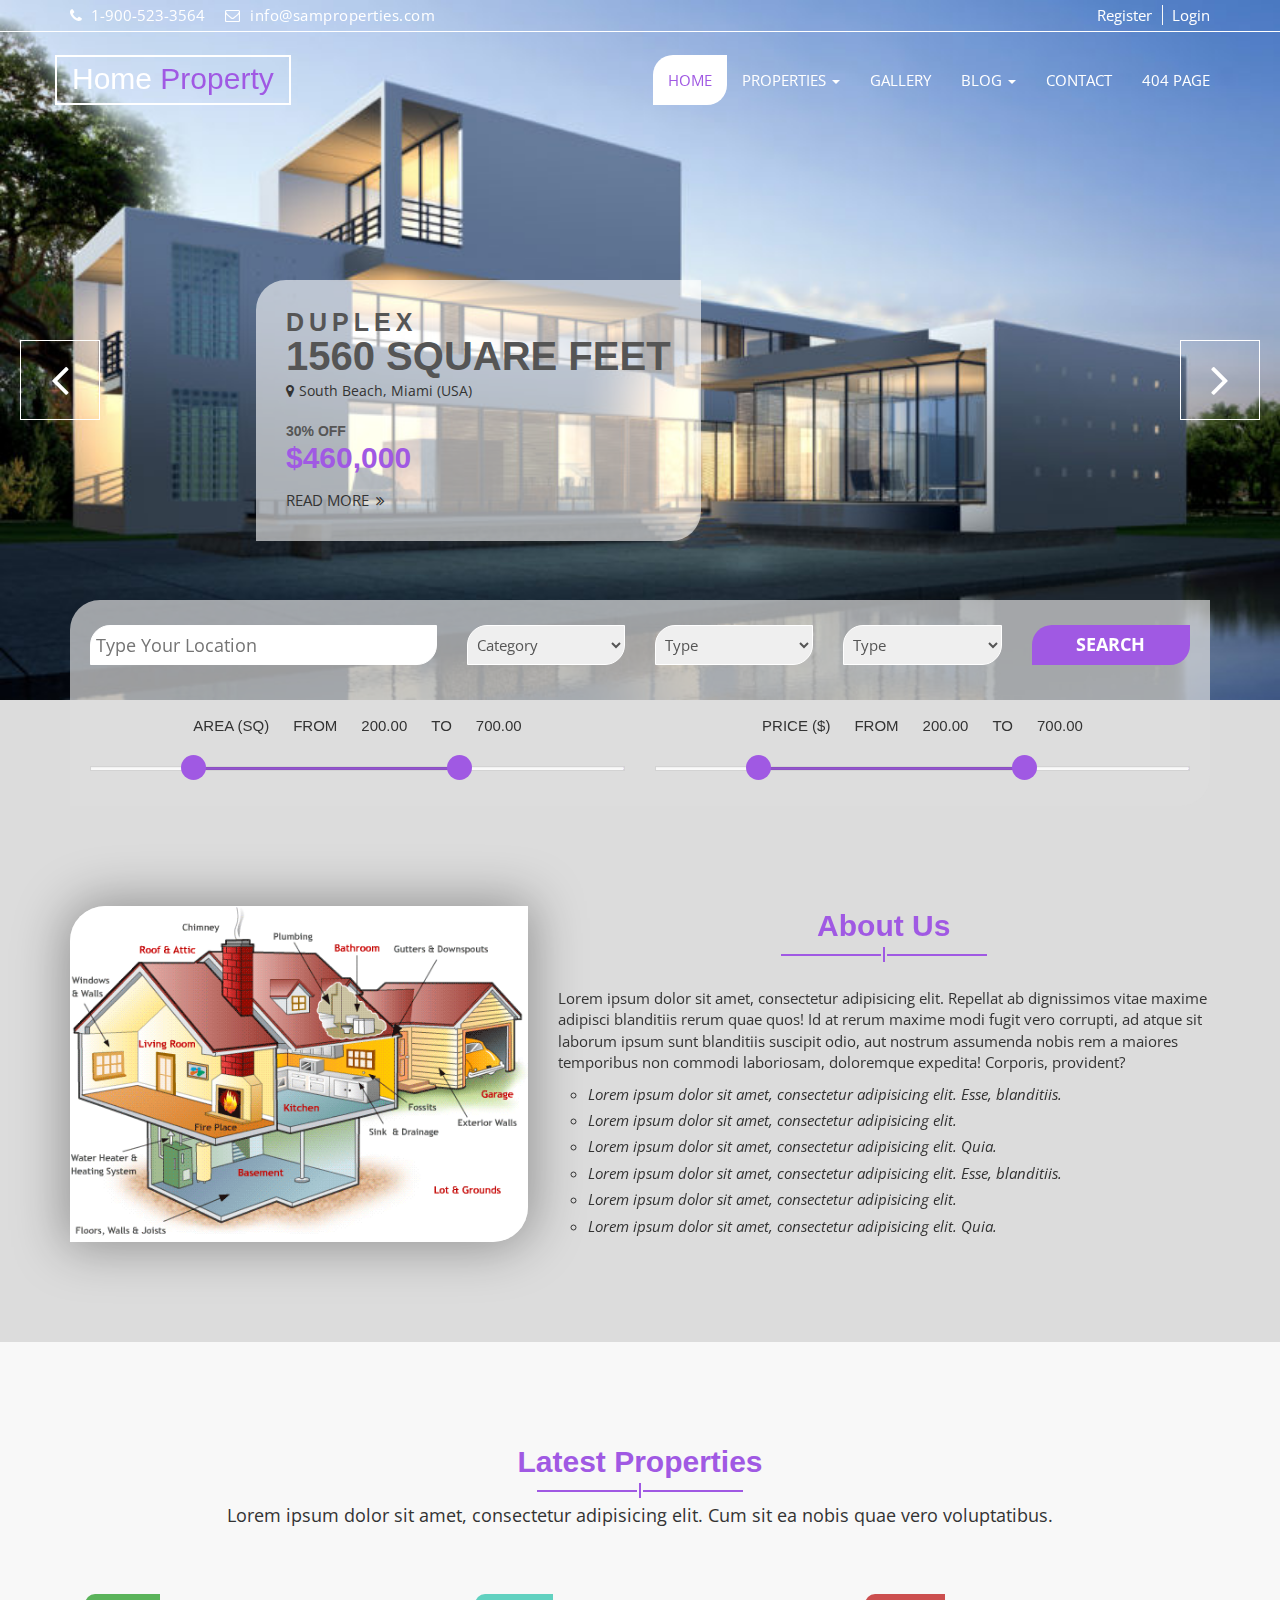
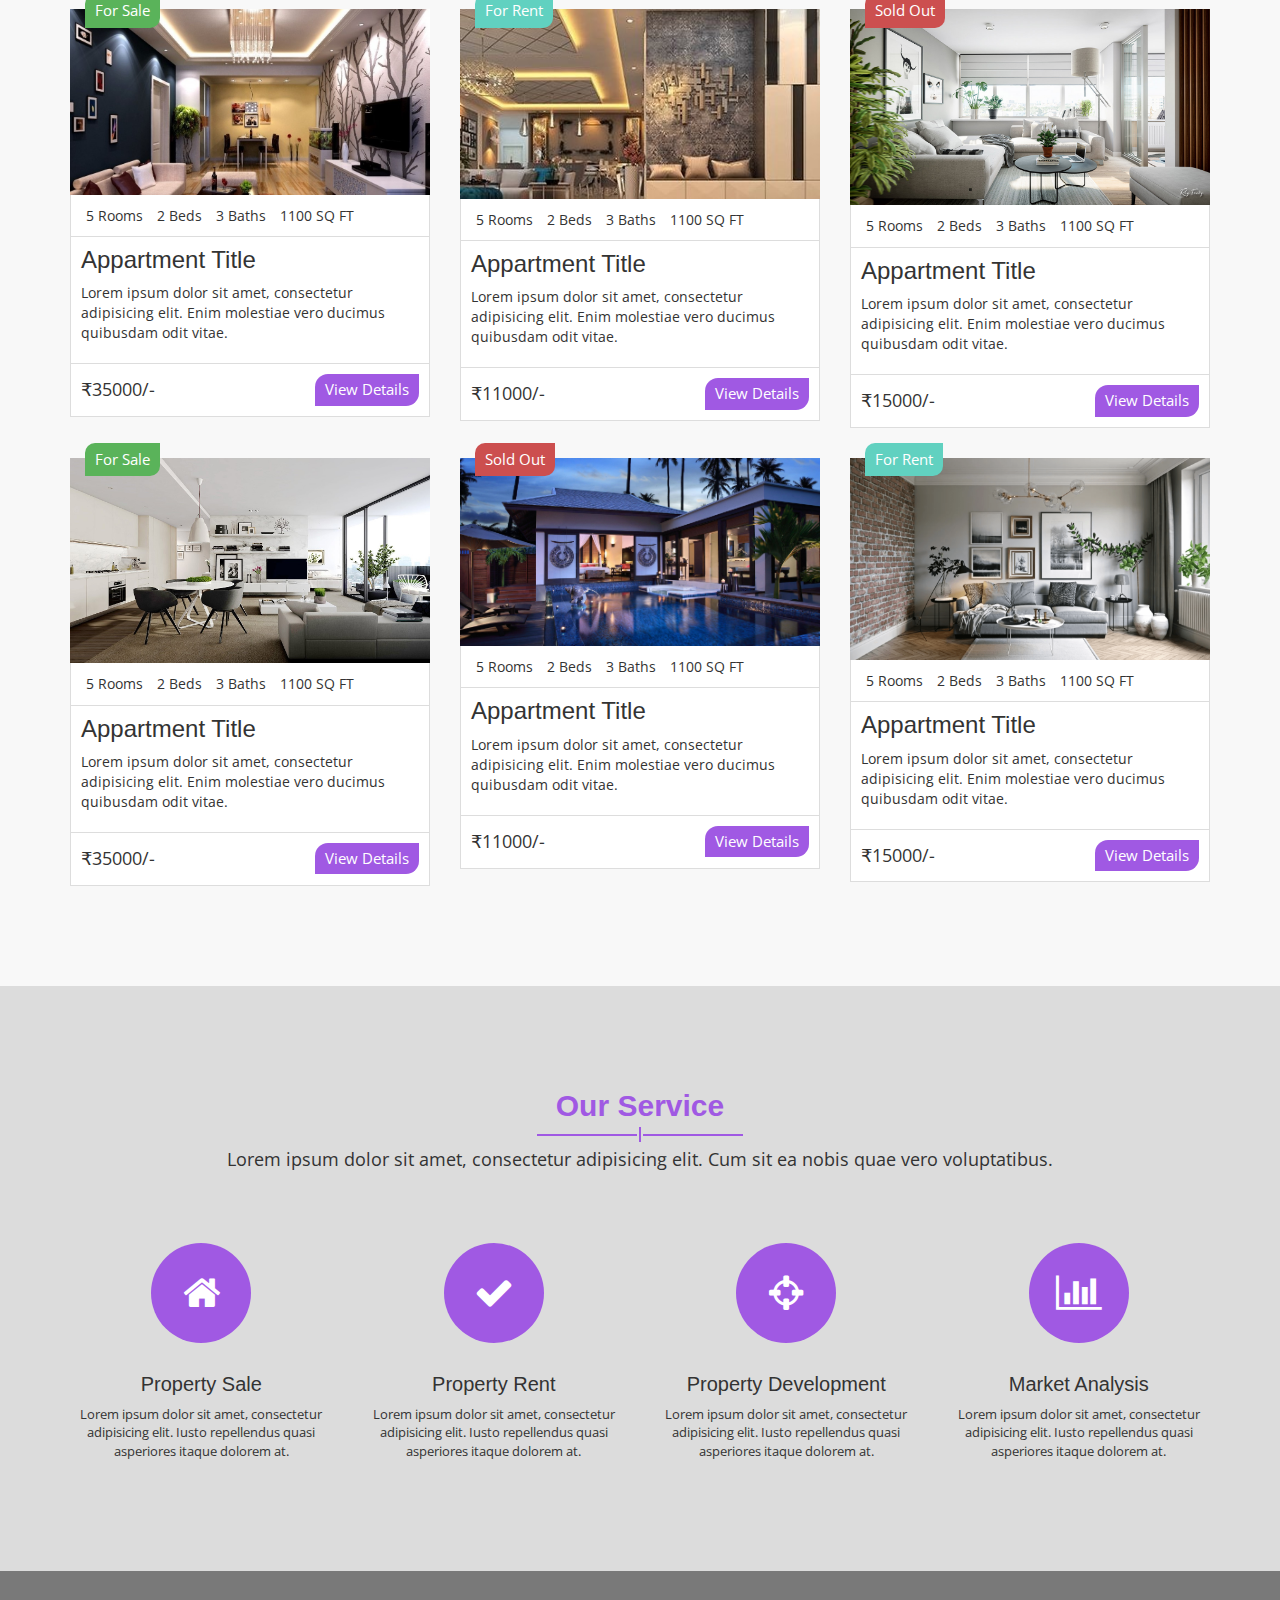
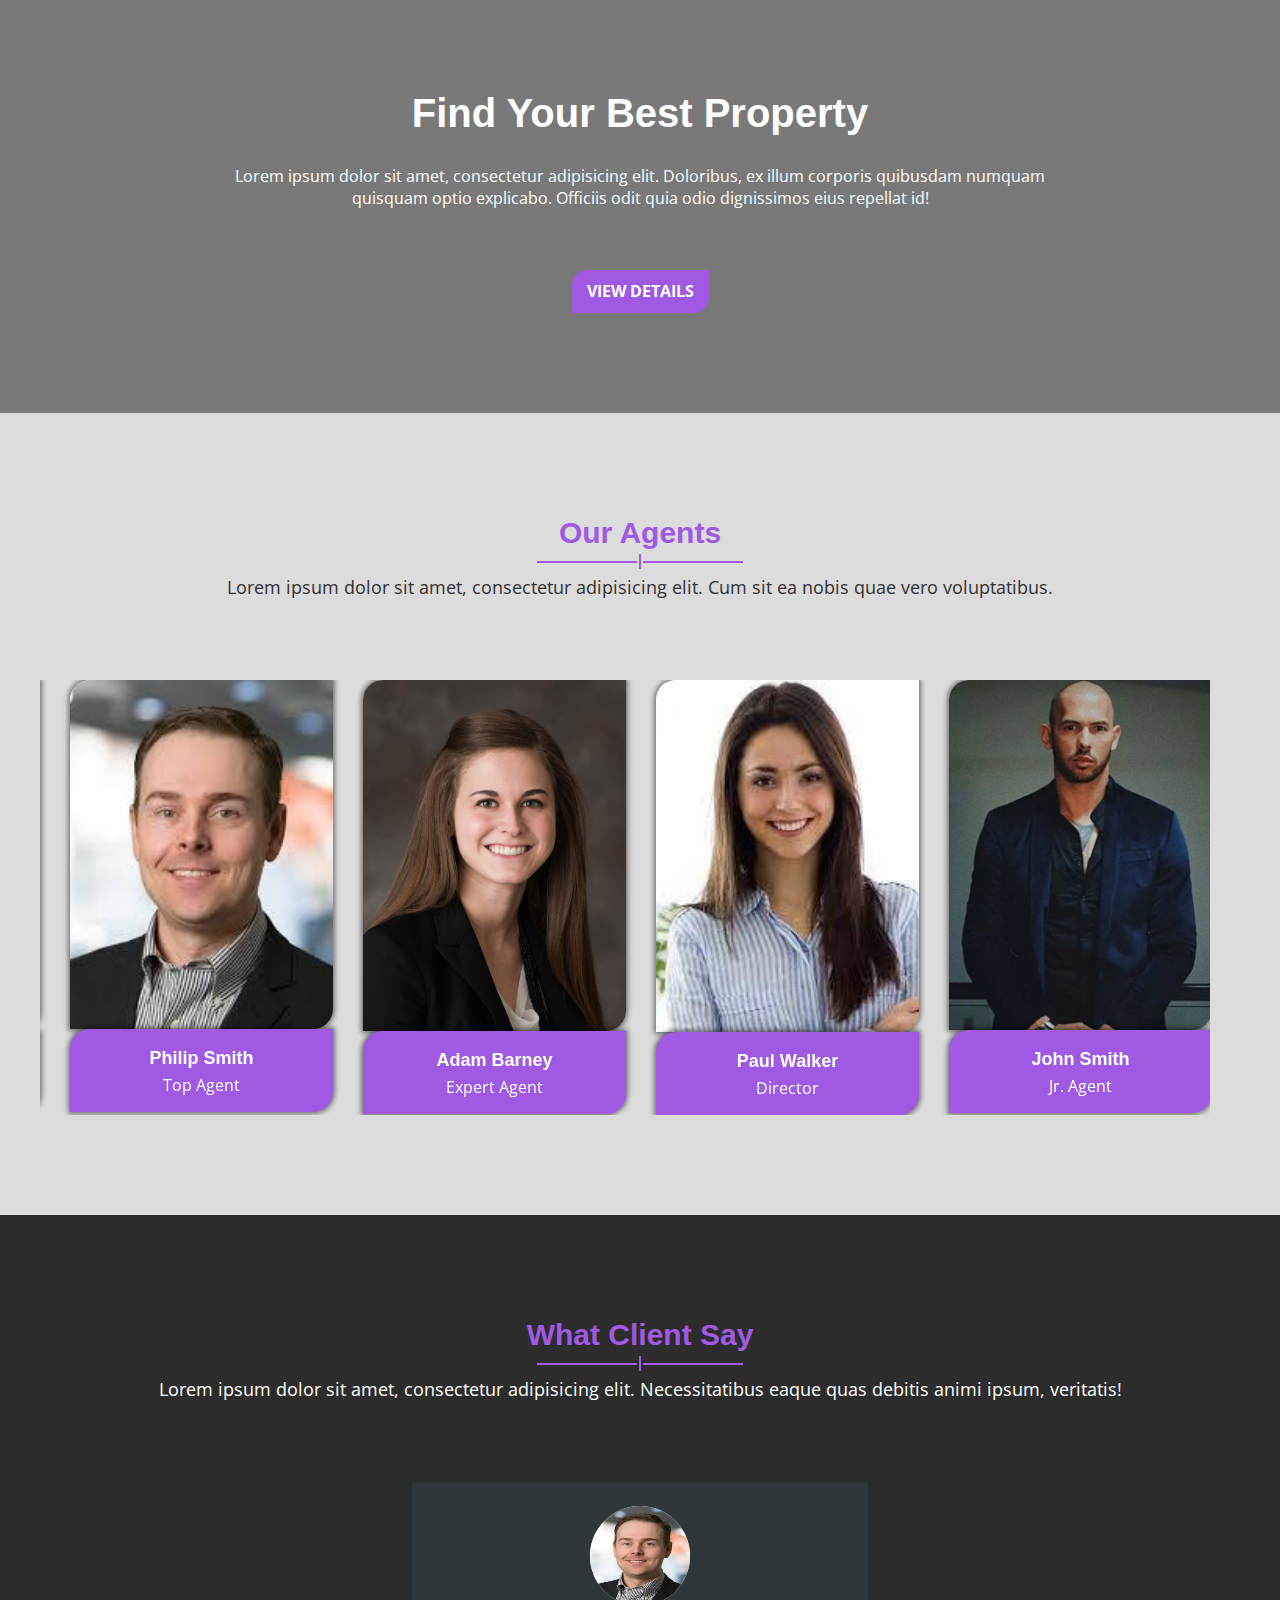
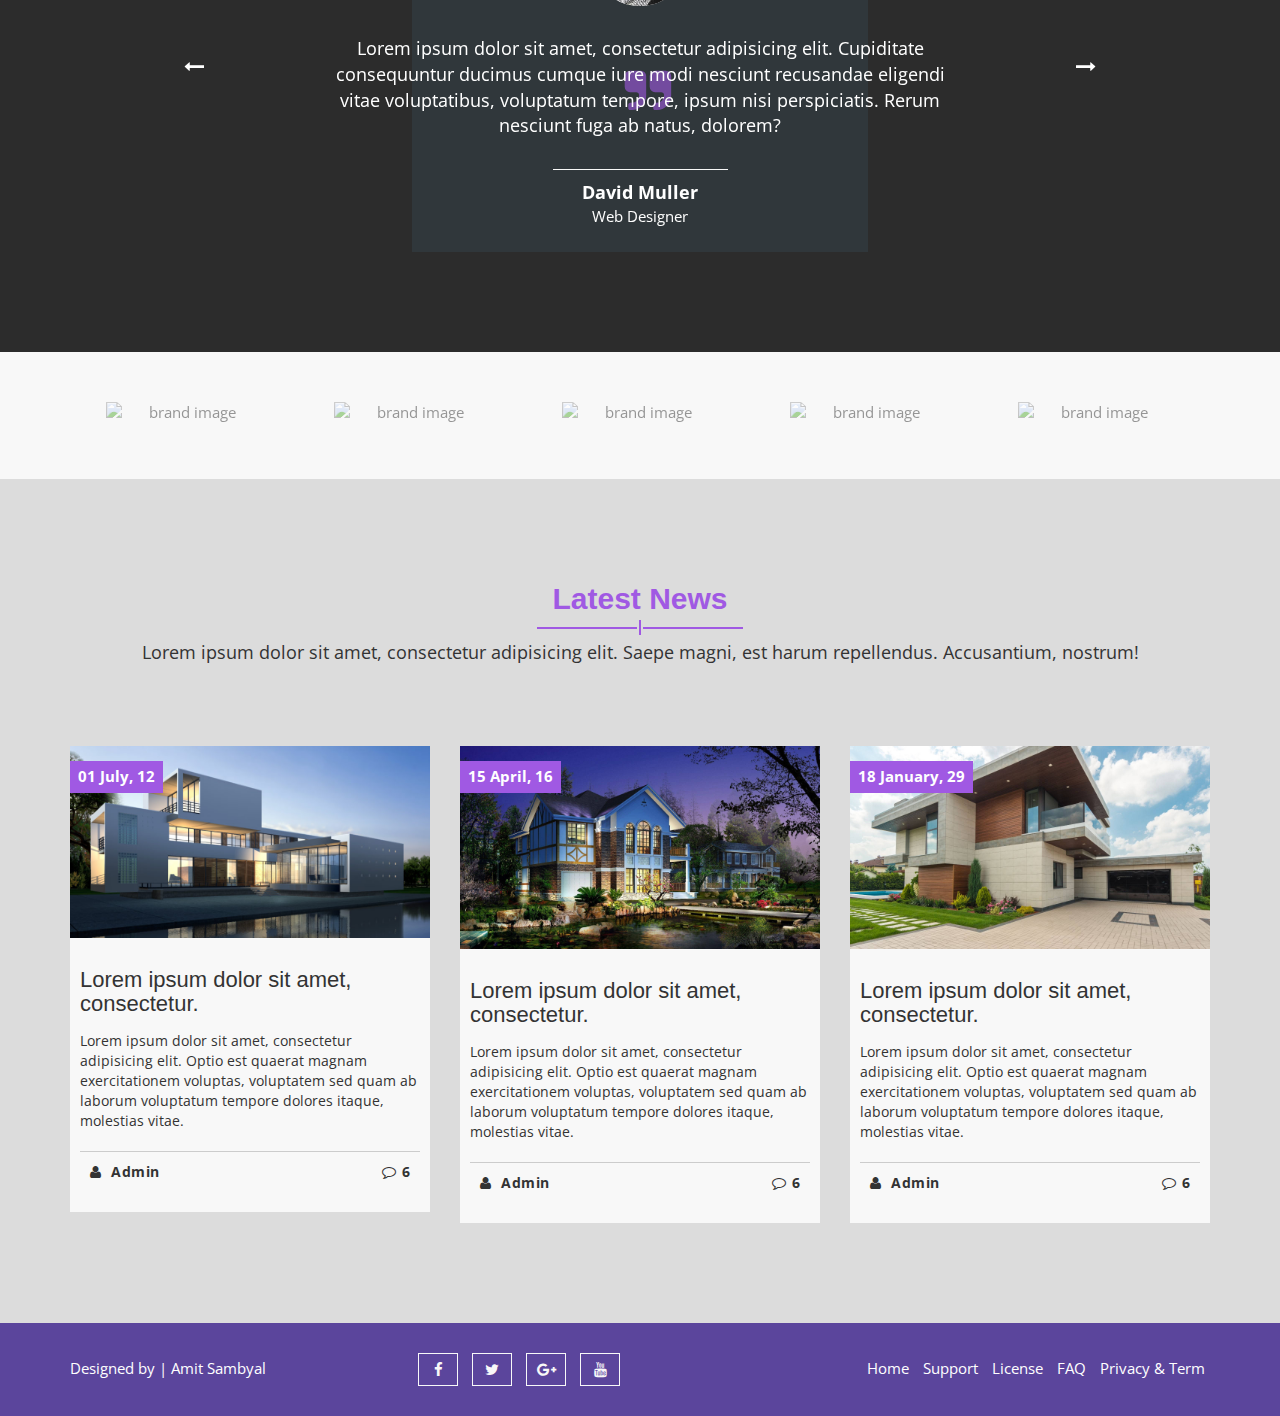
==== commit fc37c13e: "changes" ====
--- a/index.html
+++ b/index.html
@@ -934,7 +934,7 @@
             <div class="row">
               <div class="col-md-3 col-sm-6 col-xs-12">
                 <div class="aa-footer-left">
-                  <p>Designed by <a rel="nofollow" href="#">| Brightcode Company</a></p>
+                  <p>Designed by <a rel="nofollow" href="#">| Amit Sambyal</a></p>
                 </div>
               </div>
               <div class="col-md-3 col-sm-6 col-xs-12">
